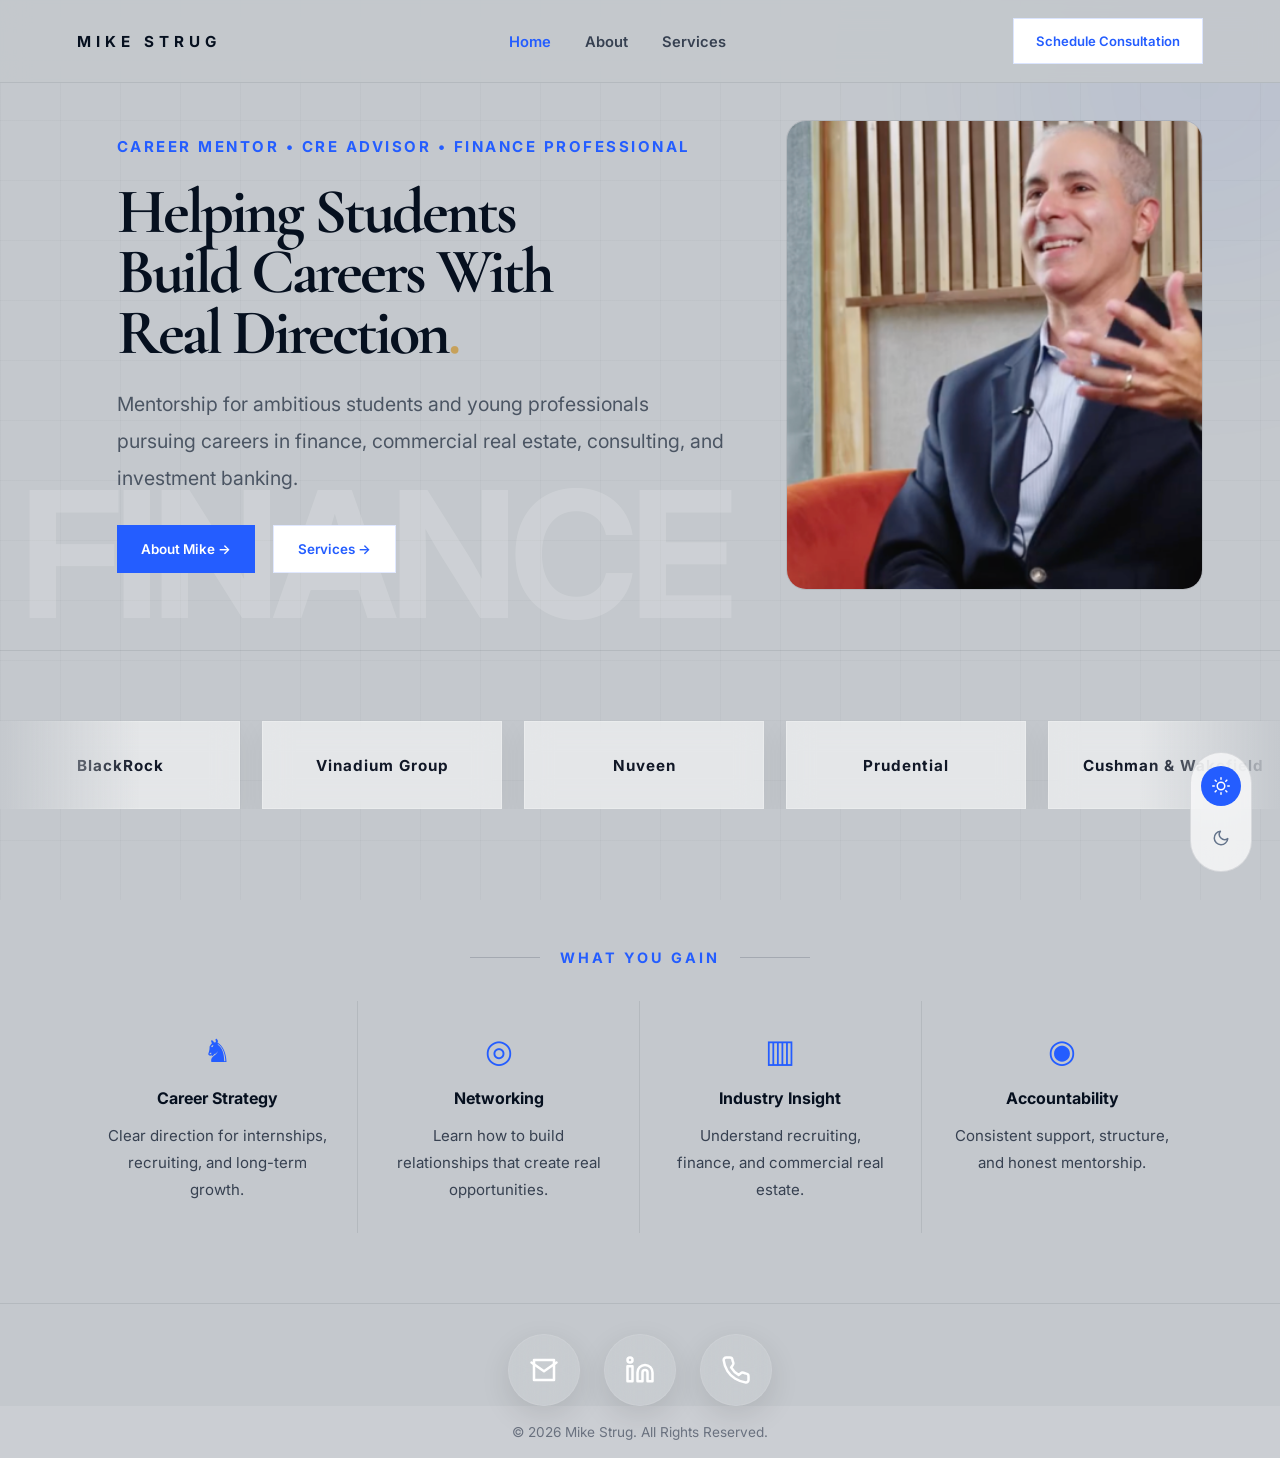
==== index.html @ 2cce627c "Initial site launch" ====
<!DOCTYPE html>
<html lang="en">

<head>

  <meta charset="UTF-8">

  <meta name="viewport" content="width=device-width, initial-scale=1.0">

  <title>Mike Strug | Career Mentor</title>

  <link rel="stylesheet" href="style.css">

  <link rel="preconnect" href="https://fonts.googleapis.com">

  <link rel="preconnect" href="https://fonts.gstatic.com" crossorigin>

  <link href="https://fonts.googleapis.com/css2?family=Inter:wght@300;400;500;600;700&family=Cormorant+Garamond:wght@500;600;700&display=swap" rel="stylesheet">

</head>

<body>


<!-- NAV -->

<nav>

  <div class="logo">
    MIKE STRUG
  </div>

  <ul>

    <li><a href="index.html" class="active-link">Home</a></li>

    <li><a href="about.html">About</a></li>

    <li><a href="services.html">Services</a></li>

  </ul>
<a href="services.html#contact" class="nav-btn">
  Schedule Consultation
</a>


</nav>



<!-- HERO -->

<section class="hero">

  <div class="hero-content">


    <p class="hero-label">
      CAREER MENTOR • CRE ADVISOR • FINANCE PROFESSIONAL
    </p>


    <h1>

      Helping Students <br>
      Build Careers With <br>
      Real Direction<span>.</span>

    </h1>


    <p class="hero-description">

      Mentorship for ambitious students and young professionals pursuing careers in finance, commercial real estate, consulting, and investment banking.

    </p>


    <div class="hero-buttons">

      <a href="about.html" class="primary-btn">
        About Mike →
      </a>

      <a href="services.html" class="secondary-btn">
        Services →
      </a>

    </div>

  </div>



  <!-- IMAGE -->

  <div class="hero-image">

    <img src="mike.png" alt="Mike Strug">

  </div>
  </section>
<!-- COMPANY CAROUSEL -->

<section class="company-carousel-section">

  <div class="company-carousel">

    <div class="company-slide-track">

      <div class="company-pill">BlackRock</div>
      <div class="company-pill">Vinadium Group</div>
      <div class="company-pill">Nuveen</div>
      <div class="company-pill">Prudential</div>
      <div class="company-pill">Cushman & Wakefield</div>
      <div class="company-pill">Capital Markets</div>
      <div class="company-pill">Commercial Real Estate</div>
      <div class="company-pill">Debt & Equity Strategy</div>

      <!-- DUPLICATE -->

      <div class="company-pill">BlackRock</div>
      <div class="company-pill">Vinadium Group</div>
      <div class="company-pill">Nuveen</div>
      <div class="company-pill">Prudential</div>
      <div class="company-pill">Cushman & Wakefield</div>
      <div class="company-pill">Capital Markets</div>
      <div class="company-pill">Commercial Real Estate</div>
      <div class="company-pill">Debt & Equity Strategy</div>

    </div>

  </div>

</section>


<!-- WHAT YOU GAIN -->

<section class="gain-section">

  <div class="gain-title">

    <div class="line"></div>

    <h2>
      WHAT YOU GAIN
    </h2>

    <div class="line"></div>

  </div>


  <div class="gain-grid">


    <div class="gain-card">

      <div class="gain-icon">
        ♞
      </div>

      <h3>
        Career Strategy
      </h3>

      <p>
        Clear direction for internships, recruiting, and long-term growth.
      </p>

    </div>



    <div class="gain-card">

      <div class="gain-icon">
        ◎
      </div>

      <h3>
        Networking
      </h3>

      <p>
        Learn how to build relationships that create real opportunities.
      </p>

    </div>



    <div class="gain-card">

      <div class="gain-icon">
        ▥
      </div>

      <h3>
        Industry Insight
      </h3>

      <p>
        Understand recruiting, finance, and commercial real estate.
      </p>

    </div>



    <div class="gain-card">

      <div class="gain-icon">
        ◉
      </div>

      <h3>
        Accountability
      </h3>

      <p>
        Consistent support, structure, and honest mentorship.
      </p>

    </div>

  </div>

</section>


<div class="contact-icons">

  <!-- EMAIL -->

  <a
  href="mailto:mikestrug@gmail.com"
  class="contact-icon"
  target="_blank">

    <svg xmlns="http://www.w3.org/2000/svg"
    width="20"
    height="20"
    viewBox="0 0 24 24"
    fill="none"
    stroke="currentColor"
    stroke-width="2"
    stroke-linecap="round"
    stroke-linejoin="round">

      <path d="M4 4h16v16H4z"></path>

      <path d="m22 6-10 7L2 6"></path>

    </svg>

  </a>



  <!-- LINKEDIN -->

  <a
  href="https://linkedin.com/in/mike-strug"
  class="contact-icon"
  target="_blank">

    <svg xmlns="http://www.w3.org/2000/svg"
    width="20"
    height="20"
    viewBox="0 0 24 24"
    fill="none"
    stroke="currentColor"
    stroke-width="2"
    stroke-linecap="round"
    stroke-linejoin="round">

      <path d="M16 8a6 6 0 0 1 6 6v7h-4v-7a2 2 0 0 0-2-2 2 2 0 0 0-2 2v7h-4v-7a6 6 0 0 1 6-6z"></path>

      <rect width="4" height="12" x="2" y="9"></rect>

      <circle cx="4" cy="4" r="2"></circle>

    </svg>

  </a>



  <!-- PHONE -->

  <a
  href="tel:+19178480604"
  class="contact-icon">

    <svg xmlns="http://www.w3.org/2000/svg"
    width="20"
    height="20"
    viewBox="0 0 24 24"
    fill="none"
    stroke="currentColor"
    stroke-width="2"
    stroke-linecap="round"
    stroke-linejoin="round">

      <path d="M22 16.92v3a2 2 0 0 1-2.18 2
      19.79 19.79 0 0 1-8.63-3.07
      19.5 19.5 0 0 1-6-6
      19.79 19.79 0 0 1-3.07-8.67
      A2 2 0 0 1 4.11 2h3
      a2 2 0 0 1 2 1.72
      c.12.81.37 1.6.72 2.34
      a2 2 0 0 1-.45 2.11L8.09 9.91
      a16 16 0 0 0 6 6l1.74-1.29
      a2 2 0 0 1 2.11-.45
      c.74.35 1.53.6 2.34.72
      A2 2 0 0 1 22 16.92z"></path>

    </svg>

  </a>

</div>



<!-- FOOTER -->

<footer>

  <p>
    © 2026 Mike Strug. All Rights Reserved.
  </p>

</footer>

<!-- THEME TOGGLE -->

<div class="theme-toggle" id="theme-toggle">

  <div class="theme-icon sun-icon">

    <svg xmlns="http://www.w3.org/2000/svg"
    width="18"
    height="18"
    viewBox="0 0 24 24"
    fill="none"
    stroke="currentColor"
    stroke-width="2"
    stroke-linecap="round"
    stroke-linejoin="round">

      <circle cx="12" cy="12" r="5"></circle>

      <line x1="12" y1="1" x2="12" y2="3"></line>

      <line x1="12" y1="21" x2="12" y2="23"></line>

      <line x1="4.22" y1="4.22" x2="5.64" y2="5.64"></line>

      <line x1="18.36" y1="18.36" x2="19.78" y2="19.78"></line>

      <line x1="1" y1="12" x2="3" y2="12"></line>

      <line x1="21" y1="12" x2="23" y2="12"></line>

      <line x1="4.22" y1="19.78" x2="5.64" y2="18.36"></line>

      <line x1="18.36" y1="5.64" x2="19.78" y2="4.22"></line>

    </svg>

  </div>



  <div class="theme-icon moon-icon">

    <svg xmlns="http://www.w3.org/2000/svg"
    width="18"
    height="18"
    viewBox="0 0 24 24"
    fill="none"
    stroke="currentColor"
    stroke-width="2"
    stroke-linecap="round"
    stroke-linejoin="round">

      <path d="M21 12.79A9 9 0 1 1 11.21 3
      7 7 0 0 0 21 12.79z"></path>

    </svg>

  </div>

</div>

<script src="script.js"></script>

</body>
</html>
---- style.css ----
/* =========================================
   GLOBAL
========================================= */

*{
  margin:0;
  padding:0;
  box-sizing:border-box;
}

html{
  scroll-behavior:smooth;
}

body{

  font-family:'Inter',sans-serif;

  background:#C4C8CD;

  color:#06101F;

  overflow-x:hidden;

  -webkit-font-smoothing:antialiased;

  position:relative;
}


/* GRID BACKGROUND */

body::before{

  content:"";

  position:fixed;

  inset:0;

  background-image:

  linear-gradient(
    rgba(6,16,31,0.025) 1px,
    transparent 1px
  ),

  linear-gradient(
    90deg,
    rgba(6,16,31,0.025) 1px,
    transparent 1px
  );

  background-size:60px 60px;

  pointer-events:none;

  z-index:-1;
}

a{
  text-decoration:none;
}

img{
  max-width:100%;
  display:block;
}



/* =========================================
   NAVBAR
========================================= */

nav{

  width:100%;

  padding:18px 6%;

  display:flex;

  justify-content:space-between;

  align-items:center;

  position:fixed;

  top:0;

  z-index:1000;

  background:rgba(196,200,205,0.92);

  backdrop-filter:blur(14px);

  border-bottom:
  1px solid rgba(6,16,31,0.08);
}

.logo{

  font-size:0.95rem;

  letter-spacing:5px;

  font-weight:700;

  color:#06101F;
}

nav ul{

  display:flex;

  gap:34px;

  list-style:none;
}

nav ul li a{

  color:#374151;

  font-size:0.92rem;

  font-weight:600;

  transition:0.3s ease;
}

nav ul li a:hover,
.active-link{

  color:#245DFF;
}

.nav-btn{

  border:
  1px solid rgba(36,93,255,0.16);

  color:#245DFF;

  padding:14px 22px;

  font-size:0.82rem;

  font-weight:600;

  background:white;

  transition:0.3s ease;
}

.nav-btn:hover{

  background:#245DFF;

  color:white;
}



/* =========================================
   BUTTONS
========================================= */

.hero-buttons{

  display:flex;

  gap:14px;

  flex-wrap:wrap;
}

.primary-btn,
.secondary-btn{

  padding:15px 24px;

  font-size:0.84rem;

  font-weight:600;

  display:inline-flex;

  align-items:center;

  justify-content:center;

  transition:0.3s ease;
}

.primary-btn{

  background:#245DFF;

  color:white;
}

.primary-btn:hover{

  transform:translateY(-2px);
}

.secondary-btn{

  background:white;

  color:#245DFF;

  border:
  1px solid rgba(36,93,255,0.14);
}

.secondary-btn:hover{

  background:
  rgba(36,93,255,0.05);
}



/* =========================================
   HOME HERO
========================================= */

.hero{

  min-height:72vh;

  display:grid;

  grid-template-columns:1fr 0.9fr;

  align-items:center;

  gap:45px;

  padding:120px 6% 70px;

  border-bottom:
  1px solid rgba(6,16,31,0.08);

  position:relative;
}

.hero::after{

  content:"FINANCE";

  position:absolute;

  bottom:-10px;

  left:20px;

  font-size:11rem;

  font-weight:700;

  letter-spacing:-8px;

  color:rgba(255,255,255,0.16);
}

.hero-content{

  max-width:620px;

  position:relative;

  z-index:2;
}

.hero-label{

  color:#245DFF;

  letter-spacing:3px;

  font-size:0.75rem;

  font-weight:700;

  margin-bottom:18px;
}

.hero h1{

  font-family:'Cormorant Garamond',serif;

  font-size:4.5rem;

  line-height:0.9;

  margin-bottom:22px;

  color:#06101F;
}

.hero h1 span{

  color:#C7A15A;
}

.hero-description{

  color:#374151;

  line-height:1.9;

  font-size:1rem;

  max-width:520px;

  margin-bottom:30px;
}

.hero-image{

  height:470px;

  max-width:420px;

  margin-left:auto;

  overflow:hidden;

  border-radius:20px;

  border:
  1px solid rgba(6,16,31,0.08);
}

.hero-image img{

  width:100%;

  height:100%;

  object-fit:cover;
}



/* =========================================
   GAIN SECTION
========================================= */

.gain-section{

  padding:85px 6%;

  border-bottom:
  1px solid rgba(6,16,31,0.08);
}

.gain-title{

  display:flex;

  align-items:center;

  justify-content:center;

  gap:20px;

  margin-bottom:55px;
}

.line{

  width:70px;

  height:1px;

  background:
  rgba(6,16,31,0.16);
}

.gain-title h2{

  color:#245DFF;

  letter-spacing:3px;

  font-size:0.9rem;

  font-weight:700;
}

.gain-grid{

  display:grid;

  grid-template-columns:repeat(4,1fr);
}

.gain-card{

  padding:30px;

  text-align:center;

  border-right:
  1px solid rgba(6,16,31,0.08);

  transition:0.3s ease;
}

.gain-card:last-child{

  border-right:none;
}

.gain-card:hover{

  transform:translateY(-4px);

  background:
  rgba(255,255,255,0.16);
}

.gain-icon{

  color:#245DFF;

  font-size:2rem;

  margin-bottom:18px;
}

.gain-card h3{

  margin-bottom:14px;

  font-size:1rem;

  color:#06101F;
}

.gain-card p{

  color:#374151;

  line-height:1.8;

  font-size:0.94rem;
}



/* =========================================
   ABOUT PAGE
========================================= */

.about-hero{

  padding:140px 6% 70px;

  border-bottom:
  1px solid rgba(6,16,31,0.08);

  position:relative;
}

.about-hero::before{

  content:"MENTORSHIP";

  position:absolute;

  top:30px;

  right:-20px;

  font-size:11rem;

  font-weight:700;

  letter-spacing:-8px;

  color:rgba(255,255,255,0.14);
}

.about-mini{

  color:#245DFF;

  letter-spacing:4px;

  font-size:0.75rem;

  font-weight:700;

  margin-bottom:22px;
}

.about-hero h1{

  font-family:'Cormorant Garamond',serif;

  font-size:6rem;

  line-height:0.88;

  margin-bottom:28px;

  color:#06101F;
}

.about-hero h1 span{

  color:#C7A15A;
}

.about-line{

  width:100%;

  height:1px;

  background:
  rgba(6,16,31,0.14);

  margin-bottom:28px;
}

.about-intro{

  max-width:980px;

  color:#374151;

  line-height:2;

  font-size:1rem;
}



/* =========================================
   SERVICES HERO
========================================= */

.services-hero{

  display:flex;

  justify-content:center;

  align-items:center;

  text-align:center;

  padding:115px 6% 40px;
}

.full-services-hero{

  max-width:920px;

  display:flex;

  flex-direction:column;

  align-items:center;
}

.services-mini{

  color:#245DFF;

  letter-spacing:3px;

  font-size:0.75rem;

  font-weight:700;

  margin-bottom:14px;
}

.services-left h1{

  font-family:'Cormorant Garamond',serif;

  font-size:5rem;

  line-height:0.92;

  margin-bottom:18px;

  color:#06101F;
}

.services-left h1 span{

  color:#C7A15A;
}

.services-divider{

  width:100%;

  height:1px;

  background:
  rgba(6,16,31,0.14);

  margin-bottom:20px;
}

.services-description{

  max-width:680px;

  line-height:1.8;

  margin-bottom:24px;

  color:#374151;
}



/* =========================================
   PROCESS SECTION
========================================= */

.process-section{

  padding:75px 6%;

  background:#071426;

  position:relative;

  overflow:hidden;
}

.process-section::before{

  content:"PROCESS";

  position:absolute;

  top:20px;

  right:20px;

  font-size:10rem;

  font-weight:700;

  letter-spacing:-6px;

  color:rgba(255,255,255,0.04);
}

.process-heading{

  margin-bottom:45px;

  max-width:700px;

  position:relative;

  z-index:2;
}

.process-heading p{

  color:#245DFF;

  letter-spacing:3px;

  font-size:0.78rem;

  font-weight:700;

  margin-bottom:16px;
}

.process-heading h2{

  font-family:'Cormorant Garamond',serif;

  font-size:4.2rem;

  line-height:0.95;

  color:white;
}

.process-grid{

  display:grid;

  grid-template-columns:repeat(4,1fr);

  gap:30px;
}

.process-card{

  border-top:
  1px solid rgba(255,255,255,0.10);

  padding-top:24px;
}

.process-card span{

  font-size:3rem;

  color:rgba(255,255,255,0.42);

  margin-bottom:16px;

  display:block;

  font-family:'Cormorant Garamond',serif;
}

.process-card h3{

  color:white;

  margin-bottom:12px;
}

.process-card p{

  color:#94A3B8;

  line-height:1.8;
}



/* =========================================
   CONTACT SECTION
========================================= */

.contact-section{

  padding:80px 6%;

  background:#081B31;

  position:relative;

  overflow:hidden;
}

.contact-section::before{

  content:"CONTACT";

  position:absolute;

  bottom:-20px;

  right:20px;

  font-size:11rem;

  font-weight:700;

  letter-spacing:-8px;

  color:rgba(255,255,255,0.04);
}

.contact-container{

  display:grid;

  grid-template-columns:
  0.9fr
  1fr
  0.75fr;

  gap:34px;

  align-items:center;

  max-width:1500px;

  margin:auto;

  position:relative;

  z-index:2;
}


/* LEFT */

.contact-left-panel{

  max-width:420px;
}

.contact-mini{

  color:#245DFF;

  letter-spacing:3px;

  font-size:0.75rem;

  font-weight:700;

  margin-bottom:18px;
}

.contact-left-panel h2{

  font-family:'Cormorant Garamond',serif;

  font-size:4.3rem;

  line-height:0.92;

  color:white;

  margin-bottom:22px;
}

.contact-left-panel h2 span{

  color:#C7A15A;
}

.contact-line{

  width:100%;

  height:1px;

  background:
  rgba(255,255,255,0.10);

  margin-bottom:22px;
}

.contact-description{

  color:#94A3B8;

  line-height:1.9;

  font-size:0.98rem;
}



/* =========================================
   FORM
========================================= */

.contact-form-panel{

  background:
  rgba(255,255,255,0.04);

  border:
  1px solid rgba(255,255,255,0.08);

  padding:34px;

  backdrop-filter:blur(18px);
}

.form-row{

  display:grid;

  grid-template-columns:1fr 1fr;

  gap:16px;
}

.form-group{

  display:flex;

  flex-direction:column;

  margin-bottom:20px;
}

.form-group label{

  color:white;

  font-size:0.82rem;

  margin-bottom:10px;

  font-weight:600;
}

.form-group input,
.form-group textarea{

  background:
  rgba(255,255,255,0.06);

  border:
  1px solid rgba(255,255,255,0.06);

  padding:15px;

  color:white;

  outline:none;

  transition:0.3s ease;
}

.form-group textarea{

  min-height:150px;

  resize:none;
}

.form-group input:focus,
.form-group textarea:focus{

  border:
  1px solid rgba(36,93,255,0.4);
}

.contact-submit{

  width:100%;

  padding:17px;

  border:none;

  background:#245DFF;

  color:white;

  font-weight:700;

  cursor:pointer;

  transition:0.3s ease;
}

.contact-submit:hover{

  background:#1E4ED8;
}



/* =========================================
   PHONE
========================================= */

.contact-phone{

  display:flex;

  justify-content:flex-end;

  align-items:center;
}

.phone-wrapper{

  position:relative;

  display:flex;

  justify-content:center;

  align-items:center;
}

.phone-wrapper::before{

  content:"";

  position:absolute;

  width:320px;

  height:320px;

  background:
  radial-gradient(
    circle,
    rgba(36,93,255,0.22) 0%,
    rgba(199,161,90,0.08) 40%,
    transparent 72%
  );

  bottom:-110px;

  filter:blur(80px);
}

.phone-frame{

  width:330px;

  height:670px;

  background:#EEF1F4;

  border-radius:42px;

  padding:14px;

  overflow:hidden;

  position:relative;

  border:
  1px solid rgba(6,16,31,0.08);

  box-shadow:
  0 30px 60px rgba(0,0,0,0.12);

  animation:
  floatPhone 6s ease-in-out infinite;
}

@keyframes floatPhone{

  0%{
    transform:
    translateY(0px)
    rotate(4deg);
  }

  50%{
    transform:
    translateY(-10px)
    rotate(4deg);
  }

  100%{
    transform:
    translateY(0px)
    rotate(4deg);
  }

}

.dynamic-island{

  position:absolute;

  top:10px;

  left:50%;

  transform:translateX(-50%);

  width:120px;

  height:28px;

  background:#111827;

  border-radius:16px;
}

.phone-screen{

  width:100%;

  height:100%;

  background:#F8FAFC;

  border-radius:30px;

  padding:26px 22px;
}


/* PRICING */

.pricing-header{

  margin-bottom:22px;
}

.pricing-header p{

  color:#245DFF;

  font-size:0.72rem;

  letter-spacing:2px;

  font-weight:700;

  margin-bottom:8px;
}

.pricing-header h3{

  font-size:1.5rem;

  color:#06101F;
}

.pricing-card{

  background:white;

  border-radius:24px;

  padding:22px;

  margin-bottom:16px;

  box-shadow:
  0 10px 30px rgba(0,0,0,0.05);
}

.plan-tag{

  color:#245DFF;

  font-size:0.7rem;

  letter-spacing:2px;

  font-weight:700;

  display:block;

  margin-bottom:10px;
}

.pricing-card h4{

  margin-bottom:12px;

  color:#06101F;
}

.pricing-card h2{

  font-size:2.2rem;

  margin-bottom:16px;

  color:#06101F;
}

.pricing-card h2 span{

  font-size:0.9rem;

  color:#64748B;
}

.pricing-card ul{

  list-style:none;
}

.pricing-card ul li{

  margin-bottom:10px;

  color:#374151;

  font-size:0.92rem;
}



/* =========================================
   FOOTER
========================================= */

footer{

  padding:28px;

  text-align:center;

  background:
  rgba(255,255,255,0.12);
}

footer p{

  color:#6B7280;

  font-size:0.85rem;
}



/* =========================================
   THEME TOGGLE
========================================= */

.theme-toggle{

  position:fixed;

  right:28px;

  bottom:28px;

  width:62px;

  height:120px;

  background:
  rgba(255,255,255,0.72);

  backdrop-filter:blur(18px);

  border:
  1px solid rgba(6,16,31,0.10);

  border-radius:999px;

  display:flex;

  flex-direction:column;

  align-items:center;

  justify-content:space-evenly;

  z-index:9999;

  cursor:pointer;

  transition:0.3s ease;
}

.theme-icon{

  width:40px;

  height:40px;

  border-radius:50%;

  display:flex;

  align-items:center;

  justify-content:center;

  color:#64748B;
}

.sun-icon{

  background:#245DFF;

  color:white;
}

.dark-mode .theme-toggle{

  background:
  rgba(7,20,38,0.84);
}

.dark-mode .moon-icon{

  background:#245DFF;

  color:white;
}

.dark-mode .sun-icon{

  background:transparent;

  color:#94A3B8;
}



/* =========================================
   MOBILE
========================================= */

@media(max-width:1100px){

  .hero{

    grid-template-columns:1fr;
  }

  .gain-grid{

    grid-template-columns:1fr 1fr;
  }

  .process-grid{

    grid-template-columns:1fr 1fr;
  }

  .contact-container{

    grid-template-columns:1fr;
  }

  .contact-phone{

    justify-content:center;

    margin-top:40px;
  }

}

@media(max-width:760px){

  nav ul,
  .nav-btn{

    display:none;
  }

  .hero{

    grid-template-columns:1fr;

    padding:110px 6% 50px;
  }

  .hero h1,
  .about-hero h1,
  .services-left h1{

    font-size:3.5rem;
  }

  .gain-grid,
  .process-grid{

    grid-template-columns:1fr;
  }

  .hero-image{

    height:360px;

    max-width:100%;
  }

  .form-row{

    grid-template-columns:1fr;
  }

  .contact-left-panel h2,
  .process-heading h2{

    font-size:3rem;
  }

  .phone-frame{

    width:290px;

    height:590px;
  }

}



/* =========================================
   DARK MODE
========================================= */

.dark-mode{

  background:#071426;

  color:white;
}
/* =========================================
   ABOUT PAGE FIX
========================================= */

.about-row{

  display:grid;

  grid-template-columns:0.7fr 1.3fr;

  gap:70px;

  padding:100px 6%;

  border-bottom:
  1px solid rgba(6,16,31,0.10);

  position:relative;
}


/* VERTICAL LINE */

.about-row::before{

  content:"";

  position:absolute;

  left:60px;

  top:0;

  width:1px;

  height:100%;

  background:
  rgba(6,16,31,0.06);
}


/* LEFT */

.about-left{

  position:sticky;

  top:120px;

  height:fit-content;
}

.section-number{

  color:#245DFF;

  font-size:0.8rem;

  margin-bottom:18px;

  letter-spacing:2px;

  font-weight:700;
}

.about-left h2{

  font-family:
  'Cormorant Garamond',serif;

  font-size:3rem;

  line-height:0.95;

  margin-bottom:18px;

  font-weight:700;

  color:#06101F;
}

.about-left span{

  color:#6B7280;

  letter-spacing:3px;

  font-size:0.74rem;
}


/* RIGHT */

.about-right{

  display:flex;

  flex-direction:column;

  gap:26px;
}

.about-right p{

  color:#374151;

  line-height:2;

  font-size:1rem;

  font-weight:600;
}



/* =========================================
   METRICS
========================================= */

.metrics-section{

  padding:100px 6%;

  border-bottom:
  1px solid rgba(6,16,31,0.10);

  position:relative;
}

.metrics-section::before{

  content:"";

  position:absolute;

  left:60px;

  top:0;

  width:1px;

  height:100%;

  background:
  rgba(6,16,31,0.06);
}

.metrics-header{

  display:flex;

  align-items:center;

  gap:18px;

  margin-bottom:50px;
}

.metrics-header h2{

  color:#245DFF;

  letter-spacing:3px;

  font-size:0.9rem;

  font-weight:700;
}


/* GRID */

.metrics-grid{

  display:grid;

  grid-template-columns:repeat(2,1fr);

  gap:22px;
}


/* CARD */

.metric-card{

  background:
  rgba(255,255,255,0.22);

  border:
  1px solid rgba(6,16,31,0.08);

  padding:38px;

  backdrop-filter:blur(14px);

  box-shadow:
  0 10px 30px rgba(0,0,0,0.04);

  transition:0.35s ease;

  position:relative;
}

.metric-card:hover{

  transform:
  translateY(-6px);

  border:
  1px solid rgba(36,93,255,0.24);

  box-shadow:
  0 22px 50px rgba(0,0,0,0.08);
}

.metric-top{

  display:flex;

  align-items:center;

  gap:12px;

  margin-bottom:28px;
}

.metric-icon{

  width:42px;

  height:42px;

  border-radius:12px;

  background:
  rgba(36,93,255,0.08);

  display:flex;

  align-items:center;

  justify-content:center;

  color:#245DFF;

  font-size:1rem;
}

.metric-card h3{

  font-family:
  'Cormorant Garamond',serif;

  font-size:5rem;

  line-height:0.85;

  letter-spacing:-3px;

  color:#06101F;

  margin-bottom:14px;
}

.metric-card h4{

  font-size:1.1rem;

  margin-bottom:14px;

  color:#06101F;

  font-weight:700;
}

.metric-card p{

  color:#374151;

  line-height:1.9;

  font-size:0.95rem;
}



/* MOBILE */

@media(max-width:1100px){

  .about-row{

    grid-template-columns:1fr;
  }

  .metrics-grid{

    grid-template-columns:1fr;
  }

}

@media(max-width:760px){

  .about-hero h1{

    font-size:4rem;
  }

  .about-row::before,
  .metrics-section::before{

    display:none;
  }

}
/* =========================================
   DARK MODE TEXT FIXES
========================================= */

.dark-mode body{

  background:#071426;

  color:white;
}


/* MAIN HEADINGS */

.dark-mode h1,
.dark-mode h2,
.dark-mode h3,
.dark-mode h4,
.dark-mode .logo{

  color:white;
}


/* PARAGRAPHS */

.dark-mode p,
.dark-mode li,
.dark-mode span,
.dark-mode .hero-description,
.dark-mode .services-description,
.dark-mode .about-intro,
.dark-mode .about-right p,
.dark-mode .contact-description{

  color:#D6DCE5;
}


/* NAV */

.dark-mode nav{

  background:
  rgba(7,20,38,0.92);

  border-bottom:
  1px solid rgba(255,255,255,0.08);
}

.dark-mode nav ul li a{

  color:#D6DCE5;
}

.dark-mode nav ul li a:hover,
.dark-mode .active-link{

  color:white;
}


/* CARDS */

.dark-mode .gain-card,
.dark-mode .metric-card,
.dark-mode .service-card{

  background:
  rgba(255,255,255,0.03);

  border:
  1px solid rgba(255,255,255,0.06);
}


/* CARD TEXT */

.dark-mode .gain-card p,
.dark-mode .metric-card p,
.dark-mode .service-card p{

  color:#C7D0DA;
}


/* FORM */

.dark-mode .contact-form-panel{

  background:
  rgba(255,255,255,0.03);

  border:
  1px solid rgba(255,255,255,0.06);
}


/* INPUTS */

.dark-mode .form-group input,
.dark-mode .form-group textarea{

  background:
  rgba(255,255,255,0.05);

  color:white;
}


/* PHONE */

.dark-mode .phone-frame{

  background:#0F172A;
}

.dark-mode .phone-screen{

  background:#111827;
}

.dark-mode .pricing-header h3,
.dark-mode .pricing-card h4,
.dark-mode .pricing-card h2{

  color:white;
}

.dark-mode .pricing-card{

  background:#1E293B;
}

.dark-mode .pricing-card ul li{

  color:#CBD5E1;
}


/* FOOTER */

.dark-mode footer{

  background:
  rgba(255,255,255,0.03);
}

.dark-mode footer p{

  color:#CBD5E1;
}
/* =========================================
   ADVANCED INTERACTIONS
========================================= */


/* NAVBAR MORPH */

.nav-scrolled{

  padding:14px 6%;

  background:
  rgba(196,200,205,0.72);

  backdrop-filter:blur(22px);

  box-shadow:
  0 10px 30px rgba(0,0,0,0.06);
}

.dark-mode .nav-scrolled{

  background:
  rgba(7,20,38,0.72);
}



/* SCROLL REVEALS */

.hero,
.gain-card,
.process-card,
.metric-card,
.about-row,
.contact-container,
.pricing-card,
.services-hero{

  opacity:0;

  transform:
  translateY(60px);

  transition:
  opacity 1s ease,
  transform 1s ease;
}

.show-reveal{

  opacity:1 !important;

  transform:
  translateY(0px) !important;
}



/* PREMIUM BUTTONS */

.primary-btn,
.secondary-btn,
.nav-btn,
.contact-submit{

  position:relative;

  overflow:hidden;

  transition:
  all 0.35s ease;

  will-change:transform;
}

.primary-btn::before,
.secondary-btn::before,
.nav-btn::before,
.contact-submit::before{

  content:"";

  position:absolute;

  inset:0;

  background:
  linear-gradient(
    120deg,
    transparent,
    rgba(255,255,255,0.28),
    transparent
  );

  transform:
  translateX(-120%);

  transition:0.7s ease;
}

.primary-btn:hover::before,
.secondary-btn:hover::before,
.nav-btn:hover::before,
.contact-submit:hover::before{

  transform:
  translateX(120%);
}

.primary-btn:hover,
.secondary-btn:hover,
.nav-btn:hover,
.contact-submit:hover{

  box-shadow:
  0 14px 40px rgba(36,93,255,0.22);

  transform:
  translateY(-3px);
}



/* ADVANCED CARD DEPTH */

.gain-card,
.process-card,
.metric-card,
.pricing-card{

  transition:
  transform 0.45s ease,
  box-shadow 0.45s ease,
  border 0.45s ease;
}

.gain-card:hover,
.process-card:hover,
.metric-card:hover,
.pricing-card:hover{

  transform:
  translateY(-10px);

  box-shadow:
  0 20px 60px rgba(0,0,0,0.10);

  border:
  1px solid rgba(36,93,255,0.18);
}



/* AMBIENT GLOW ORBS */

body::after{

  content:"";

  position:fixed;

  width:600px;

  height:600px;

  background:
  radial-gradient(
    circle,
    rgba(36,93,255,0.08),
    transparent 70%
  );

  top:-220px;

  right:-220px;

  filter:blur(80px);

  z-index:-2;

  animation:
  ambientMove 14s ease-in-out infinite;
}

@keyframes ambientMove{

  0%{

    transform:
    translate(0px,0px);
  }

  50%{

    transform:
    translate(-40px,30px);
  }

  100%{

    transform:
    translate(0px,0px);
  }

}



/* HERO IMAGE CINEMATIC */

.hero-image{

  transition:
  transform 0.25s ease-out,
  box-shadow 0.4s ease;
}

.hero-image:hover{

  box-shadow:
  0 30px 80px rgba(0,0,0,0.16);
}



/* PROCESS CARDS */

.process-card{

  position:relative;
}

.process-card::after{

  content:"";

  position:absolute;

  left:0;

  bottom:-8px;

  width:0%;

  height:2px;

  background:#245DFF;

  transition:0.45s ease;
}

.process-card:hover::after{

  width:100%;
}



/* PHONE GLOW */

.phone-wrapper::before{

  animation:
  pulseGlow 7s ease-in-out infinite;
}

@keyframes pulseGlow{

  0%{

    opacity:0.5;

    transform:scale(1);
  }

  50%{

    opacity:0.85;

    transform:scale(1.08);
  }

  100%{

    opacity:0.5;

    transform:scale(1);
  }

}



/* DARK MODE DEPTH */

.dark-mode .gain-card,
.dark-mode .metric-card,
.dark-mode .pricing-card,
.dark-mode .contact-form-panel{

  background:
  rgba(255,255,255,0.04);

  backdrop-filter:blur(18px);

  border:
  1px solid rgba(255,255,255,0.06);
}



/* SMOOTH TRANSITIONS */

*{

  transition:
  background-color 0.35s ease,
  color 0.35s ease,
  border-color 0.35s ease;
}/* =========================================
   GLOBAL CONTACT ICON FIX
========================================= */


/* ICON CONTAINER */

.contact-icons{

  width:100%;

  display:flex !important;

  flex-direction:row !important;

  justify-content:center !important;

  align-items:center !important;

  gap:24px;

  margin-top:30px;
}


/* ICONS */

.contact-icon{

  width:72px !important;

  height:72px !important;

  min-width:72px;

  border-radius:50%;

  display:flex;

  align-items:center;

  justify-content:center;

  background:
  rgba(255,255,255,0.08);

  border:
  1px solid rgba(255,255,255,0.08);

  color:white;

  transition:0.4s ease;

  backdrop-filter:blur(18px);

  box-shadow:
  0 10px 30px rgba(0,0,0,0.10);
}


/* BIGGER SVG */

.contact-icon svg{

  width:30px !important;

  height:30px !important;
}


/* HOVER */

.contact-icon:hover{

  transform:
  translateY(-6px)
  scale(1.06);

  background:#245DFF;

  border:
  1px solid rgba(36,93,255,0.35);

  box-shadow:
  0 18px 40px rgba(36,93,255,0.32);
}
/* =========================================
   HERO LAYOUT UPGRADE
========================================= */

.hero{

  align-items:center;

  justify-content:space-between;

  gap:80px;

  padding-top:140px;

  padding-bottom:120px;
}



/* HERO CONTENT */

.hero-content{

  max-width:760px !important;

  width:100%;

  margin-left:40px;
}



/* SMALL LABEL */

.hero-label{

  font-size:15px;

  letter-spacing:2.5px;

  margin-bottom:26px;

  white-space:nowrap;
}



/* MAIN HERO TITLE */

.hero h1{

  font-size:clamp(3.2rem, 5vw, 7.2rem);

  line-height:0.95;

  letter-spacing:-3px;

  max-width:900px;

  margin-bottom:30px;
}



/* DESCRIPTION */

.hero-description{

  font-size:1.22rem;

  line-height:1.9;

  max-width:680px;

  color:#4B5563;

  margin-bottom:42px;
}



/* BUTTON SPACING */

.hero-buttons{

  margin-top:16px;

  display:flex;

  gap:18px;

  flex-wrap:wrap;
}



/* DARK MODE */

.dark-mode .hero-description{

  color:#CBD5E1;
}
/* =========================================
   COMPANY CAROUSEL
========================================= */

.company-carousel-section{

  width:100%;

  overflow:hidden;

  padding:20px 0 50px;

  position:relative;
}


.company-carousel{

  width:100%;

  overflow:hidden;

  position:relative;
}


.company-slide-track{

  display:flex;

  align-items:center;

  gap:22px;

  width:max-content;

  animation:
  scrollCompanies 32s linear infinite;
}



/* PILLS */
.company-pill{

  min-width:240px;

  height:88px;

  padding:0 34px;

  display:flex;

  align-items:center;

  justify-content:center;

  background:
  rgba(255,255,255,0.55);

  border:
  1px solid rgba(255,255,255,0.22);

  backdrop-filter:blur(14px);

  font-size:0.95rem;

  font-weight:700;

  letter-spacing:1px;

  white-space:nowrap;

  color:#111827;

  box-shadow:
  0 10px 30px rgba(0,0,0,0.06);

  transition:0.35s ease;
}

/* HOVER */

.company-pill:hover{

  transform:
  translateY(-4px);

  background:#245DFF;

  color:white;

  box-shadow:
  0 16px 35px rgba(36,93,255,0.28);
}



/* ANIMATION */

@keyframes scrollCompanies{

  0%{

    transform:
    translateX(0);
  }

  100%{

    transform:
    translateX(-50%);
  }

}



/* EDGE FADE */

.company-carousel::before,
.company-carousel::after{

  content:"";

  position:absolute;

  top:0;

  width:140px;

  height:100%;

  z-index:5;

  pointer-events:none;
}


.company-carousel::before{

  left:0;

  background:
  linear-gradient(
    to right,
    #C4C8CD,
    transparent
  );
}


.company-carousel::after{

  right:0;

  background:
  linear-gradient(
    to left,
    #C4C8CD,
    transparent
  );
}



/* DARK MODE */

.dark-mode .company-pill{

  background:
  rgba(255,255,255,0.05);

  border:
  1px solid rgba(255,255,255,0.08);

  color:#E5E7EB;
}


.dark-mode .company-carousel::before{

  background:
  linear-gradient(
    to right,
    #071426,
    transparent
  );
}


.dark-mode .company-carousel::after{

  background:
  linear-gradient(
    to left,
    #071426,
    transparent
  );
}
/* =========================================
   SWITCH CONTACT LAYOUT
========================================= */

.contact-container{

  grid-template-columns:
  0.75fr
  1fr
  0.9fr !important;
}


/* MOVE PHONE LEFT */

.contact-phone{

  order:1;
}


/* KEEP FORM CENTER */

.contact-form-panel{

  order:2;
}


/* MOVE TEXT RIGHT */

.contact-left-panel{

  order:3;

  margin-left:auto;

  text-align:left;
}

/* =========================================
   GLOBAL SPACING OPTIMIZATION
========================================= */


/* SECTIONS */

section{

  padding-top:70px !important;

  padding-bottom:70px !important;
}


/* HERO */

.hero{

  min-height:62vh !important;

  padding-top:120px !important;

  padding-bottom:60px !important;

  gap:50px !important;
}


/* ABOUT HERO */

.about-hero{

  padding-top:120px !important;

  padding-bottom:55px !important;
}


/* SERVICES HERO */

.services-hero{

  padding-top:115px !important;

  padding-bottom:30px !important;
}


/* CONTACT */

.contact-section{

  padding-top:60px !important;

  padding-bottom:50px !important;
}


/* PROCESS */

.process-section{

  padding-top:60px !important;

  padding-bottom:60px !important;
}


/* METRICS */

.metrics-section{

  padding-top:70px !important;

  padding-bottom:70px !important;
}


/* ABOUT ROW */

.about-row{

  padding-top:70px !important;

  padding-bottom:70px !important;
}


/* REMOVE EXTRA GAP */

.gain-title,
.metrics-header,
.process-heading{

  margin-bottom:35px !important;
}


/* HERO TEXT */

.hero h1{

  margin-bottom:22px !important;
}


.hero-description{

  margin-bottom:28px !important;
}


/* FOOTER */

footer{

  padding:18px !important;
}

/* =========================================
   PHONE CARD ANIMATION FIX
========================================= */

.phone-screen .pricing-card{

  opacity:1 !important;

  transform:none !important;

  transition:0.3s ease !important;

  animation:none !important;
}
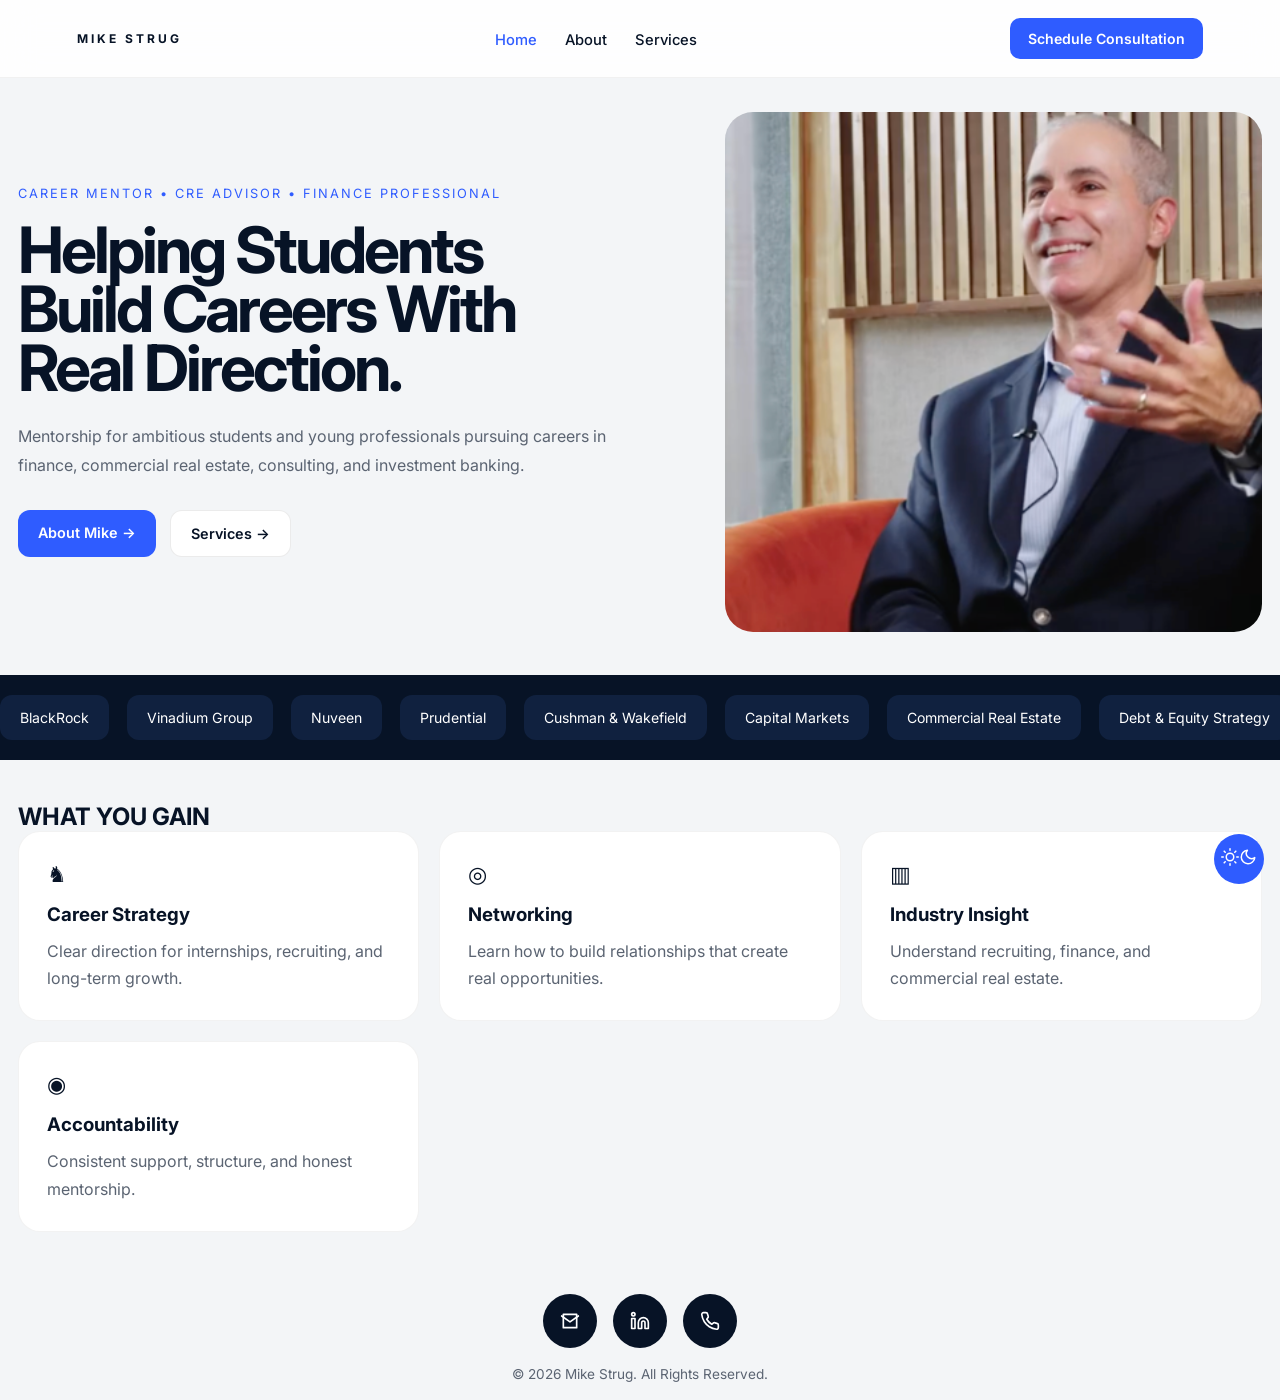
==== commit 9089dac7: "Final mobile compression updates" ====
--- a/index.html
+++ b/index.html
@@ -27,8 +27,8 @@
 <nav>
 
   <div class="logo">
-    MIKE STRUG
-  </div>
+  MIKE STRUG
+</div>
 
   <ul>
 
--- a/style.css
+++ b/style.css
@@ -1,65 +1,23 @@
-/* =========================================
-   GLOBAL
-========================================= */
 
 *{
   margin:0;
   padding:0;
   box-sizing:border-box;
-}
-
-html{
+  min-width:0;
+}
+
+html,
+body{
+  width:100%;
+  max-width:100%;
+  overflow-x:hidden;
   scroll-behavior:smooth;
 }
 
 body{
-
-  font-family:'Inter',sans-serif;
-
-  background:#C4C8CD;
-
-  color:#06101F;
-
-  overflow-x:hidden;
-
-  -webkit-font-smoothing:antialiased;
-
-  position:relative;
-}
-
-
-/* GRID BACKGROUND */
-
-body::before{
-
-  content:"";
-
-  position:fixed;
-
-  inset:0;
-
-  background-image:
-
-  linear-gradient(
-    rgba(6,16,31,0.025) 1px,
-    transparent 1px
-  ),
-
-  linear-gradient(
-    90deg,
-    rgba(6,16,31,0.025) 1px,
-    transparent 1px
-  );
-
-  background-size:60px 60px;
-
-  pointer-events:none;
-
-  z-index:-1;
-}
-
-a{
-  text-decoration:none;
+  font-family:Inter,sans-serif;
+  background:#f3f5f7;
+  color:#071326;
 }
 
 img{
@@ -67,6 +25,13 @@
   display:block;
 }
 
+section{
+  padding:42px 18px;
+}
+
+p{
+  color:#5b6472;
+}
 
 
 /* =========================================
@@ -74,1117 +39,448 @@
 ========================================= */
 
 nav{
-
-  width:100%;
-
+  position:fixed;
+  top:0;
+  left:0;
+  width:100%;
   padding:18px 6%;
-
-  display:flex;
-
+  display:flex;
   justify-content:space-between;
-
   align-items:center;
-
-  position:fixed;
-
-  top:0;
-
   z-index:1000;
-
-  background:rgba(196,200,205,0.92);
-
-  backdrop-filter:blur(14px);
-
-  border-bottom:
-  1px solid rgba(6,16,31,0.08);
+  background:rgba(255,255,255,0.88);
+  backdrop-filter:blur(18px);
+  border-bottom:1px solid rgba(0,0,0,0.05);
 }
 
 .logo{
-
-  font-size:0.95rem;
-
-  letter-spacing:5px;
-
+  font-size:0.75rem;
+  letter-spacing:3px;
   font-weight:700;
-
-  color:#06101F;
 }
 
 nav ul{
-
-  display:flex;
-
-  gap:34px;
-
+  display:flex;
+  gap:28px;
   list-style:none;
 }
 
 nav ul li a{
-
-  color:#374151;
-
+  text-decoration:none;
+  color:#071326;
   font-size:0.92rem;
-
+  font-weight:500;
+}
+
+.active-link{
+  color:#2f5cff;
+}
+
+.nav-btn{
+  padding:12px 18px;
+  border-radius:10px;
+  background:#2f5cff;
+  color:white;
+  text-decoration:none;
+  font-size:0.88rem;
   font-weight:600;
-
-  transition:0.3s ease;
-}
-
-nav ul li a:hover,
-.active-link{
-
-  color:#245DFF;
-}
-
-.nav-btn{
-
-  border:
-  1px solid rgba(36,93,255,0.16);
-
-  color:#245DFF;
-
-  padding:14px 22px;
-
-  font-size:0.82rem;
-
-  font-weight:600;
-
-  background:white;
-
-  transition:0.3s ease;
-}
-
-.nav-btn:hover{
-
-  background:#245DFF;
-
-  color:white;
-}
-
-
-
-/* =========================================
-   BUTTONS
-========================================= */
+}
+
+
+/* =========================================
+   HERO
+========================================= */
+
+.hero,
+.about-hero,
+.services-hero{
+  min-height:75vh;
+  display:grid;
+  align-items:center;
+  padding-top:110px;
+  position:relative;
+}
+
+.hero{
+  grid-template-columns:1.1fr 0.9fr;
+  gap:50px;
+}
+
+.hero-content{
+  max-width:650px;
+}
+
+.hero-label,
+.hero-tag{
+  font-size:0.8rem;
+  letter-spacing:2px;
+  text-transform:uppercase;
+  color:#2f5cff;
+  margin-bottom:20px;
+}
+
+.hero h1,
+.about-hero h1,
+.services-left h1{
+  font-size:clamp(3.8rem,5vw,5.8rem);
+  line-height:0.92;
+  letter-spacing:-3px;
+  margin-bottom:24px;
+}
+
+.hero-description,
+.about-intro,
+.services-description{
+  font-size:1rem;
+  line-height:1.8;
+  max-width:620px;
+}
 
 .hero-buttons{
-
-  display:flex;
-
+  display:flex;
   gap:14px;
-
+  margin-top:30px;
   flex-wrap:wrap;
 }
 
 .primary-btn,
 .secondary-btn{
-
-  padding:15px 24px;
-
-  font-size:0.84rem;
-
+  padding:14px 20px;
+  border-radius:12px;
+  text-decoration:none;
   font-weight:600;
-
-  display:inline-flex;
-
+  font-size:0.9rem;
+}
+
+.primary-btn{
+  background:#2f5cff;
+  color:white;
+}
+
+.secondary-btn{
+  background:white;
+  border:1px solid rgba(0,0,0,0.08);
+  color:#071326;
+}
+
+.hero-image{
+  width:100%;
+  height:520px;
+  border-radius:28px;
+  overflow:hidden;
+}
+
+.hero-image img{
+  width:100%;
+  height:100%;
+  object-fit:cover;
+}
+
+
+/* =========================================
+   COMPANY CAROUSEL
+========================================= */
+
+.company-carousel-section{
+  overflow:hidden;
+  padding:20px 0;
+  background:#071326;
+}
+
+.company-carousel{
+  width:100%;
+  overflow:hidden;
+}
+
+.company-slide-track{
+  display:flex;
+  gap:18px;
+  width:max-content;
+  animation:scrollCompanies 28s linear infinite;
+}
+
+.company-pill{
+  background:#10213f;
+  color:white;
+  padding:14px 20px;
+  border-radius:12px;
+  white-space:nowrap;
+  font-size:0.88rem;
+}
+
+@keyframes scrollCompanies{
+
+  from{
+    transform:translateX(0);
+  }
+
+  to{
+    transform:translateX(-50%);
+  }
+
+}
+
+
+/* =========================================
+   ABOUT
+========================================= */
+
+.about-row{
+  display:grid;
+  grid-template-columns:0.8fr 1.2fr;
+  gap:60px;
+  align-items:start;
+}
+
+.about-left{
+  position:sticky;
+  top:120px;
+}
+
+.about-right p{
+  font-size:1rem;
+  line-height:1.9;
+  margin-bottom:24px;
+}
+
+
+/* =========================================
+   GAIN / METRICS / PROCESS
+========================================= */
+
+.gain-grid,
+.metrics-grid,
+.process-grid{
+  display:grid;
+  grid-template-columns:repeat(3,1fr);
+  gap:20px;
+}
+
+.gain-card,
+.metric-card,
+.process-card{
+  background:white;
+  padding:28px;
+  border-radius:22px;
+  border:1px solid rgba(0,0,0,0.05);
+}
+
+.gain-icon{
+  font-size:1.4rem;
+  margin-bottom:16px;
+}
+
+.gain-card h3,
+.process-card h3{
+  margin-bottom:12px;
+}
+
+.metric-card h3{
+  font-size:3.6rem;
+  margin-bottom:10px;
+}
+
+.metric-card p,
+.gain-card p,
+.process-card p{
+  line-height:1.7;
+}
+
+
+/* =========================================
+   PROCESS
+========================================= */
+
+.process-section{
+  background:#04142d;
+  color:white;
+}
+
+.process-card{
+  background:#071d40;
+}
+
+.process-card p{
+  color:#c7d0de;
+}
+
+
+/* =========================================
+   CONTACT
+========================================= */
+
+.contact-section{
+  overflow:hidden;
+}
+
+.contact-container{
+  display:grid;
+  grid-template-columns:1fr 1fr 0.8fr;
+  gap:26px;
   align-items:center;
-
-  justify-content:center;
-
-  transition:0.3s ease;
-}
-
-.primary-btn{
-
-  background:#245DFF;
-
-  color:white;
-}
-
-.primary-btn:hover{
-
-  transform:translateY(-2px);
-}
-
-.secondary-btn{
-
-  background:white;
-
-  color:#245DFF;
-
-  border:
-  1px solid rgba(36,93,255,0.14);
-}
-
-.secondary-btn:hover{
-
-  background:
-  rgba(36,93,255,0.05);
-}
-
-
-
-/* =========================================
-   HOME HERO
-========================================= */
-
-.hero{
-
-  min-height:72vh;
-
+}
+
+.contact-left-panel h2{
+  font-size:3.5rem;
+  line-height:0.95;
+  margin-bottom:22px;
+}
+
+.contact-description{
+  line-height:1.8;
+}
+
+.contact-form-panel{
+  background:#071326;
+  padding:24px;
+  border-radius:22px;
+}
+
+.form-row{
   display:grid;
-
-  grid-template-columns:1fr 0.9fr;
-
-  align-items:center;
-
-  gap:45px;
-
-  padding:120px 6% 70px;
-
-  border-bottom:
-  1px solid rgba(6,16,31,0.08);
-
-  position:relative;
-}
-
-.hero::after{
-
-  content:"FINANCE";
-
-  position:absolute;
-
-  bottom:-10px;
-
-  left:20px;
-
-  font-size:11rem;
-
-  font-weight:700;
-
-  letter-spacing:-8px;
-
-  color:rgba(255,255,255,0.16);
-}
-
-.hero-content{
-
-  max-width:620px;
-
-  position:relative;
-
-  z-index:2;
-}
-
-.hero-label{
-
-  color:#245DFF;
-
-  letter-spacing:3px;
-
-  font-size:0.75rem;
-
-  font-weight:700;
-
-  margin-bottom:18px;
-}
-
-.hero h1{
-
-  font-family:'Cormorant Garamond',serif;
-
-  font-size:4.5rem;
-
-  line-height:0.9;
-
-  margin-bottom:22px;
-
-  color:#06101F;
-}
-
-.hero h1 span{
-
-  color:#C7A15A;
-}
-
-.hero-description{
-
-  color:#374151;
-
-  line-height:1.9;
-
-  font-size:1rem;
-
-  max-width:520px;
-
-  margin-bottom:30px;
-}
-
-.hero-image{
-
-  height:470px;
-
-  max-width:420px;
-
-  margin-left:auto;
-
-  overflow:hidden;
-
-  border-radius:20px;
-
-  border:
-  1px solid rgba(6,16,31,0.08);
-}
-
-.hero-image img{
-
-  width:100%;
-
-  height:100%;
-
-  object-fit:cover;
-}
-
-
-
-/* =========================================
-   GAIN SECTION
-========================================= */
-
-.gain-section{
-
-  padding:85px 6%;
-
-  border-bottom:
-  1px solid rgba(6,16,31,0.08);
-}
-
-.gain-title{
-
-  display:flex;
-
-  align-items:center;
-
-  justify-content:center;
-
-  gap:20px;
-
-  margin-bottom:55px;
-}
-
-.line{
-
-  width:70px;
-
-  height:1px;
-
-  background:
-  rgba(6,16,31,0.16);
-}
-
-.gain-title h2{
-
-  color:#245DFF;
-
-  letter-spacing:3px;
-
-  font-size:0.9rem;
-
-  font-weight:700;
-}
-
-.gain-grid{
-
-  display:grid;
-
-  grid-template-columns:repeat(4,1fr);
-}
-
-.gain-card{
-
-  padding:30px;
-
-  text-align:center;
-
-  border-right:
-  1px solid rgba(6,16,31,0.08);
-
-  transition:0.3s ease;
-}
-
-.gain-card:last-child{
-
-  border-right:none;
-}
-
-.gain-card:hover{
-
-  transform:translateY(-4px);
-
-  background:
-  rgba(255,255,255,0.16);
-}
-
-.gain-icon{
-
-  color:#245DFF;
-
-  font-size:2rem;
-
-  margin-bottom:18px;
-}
-
-.gain-card h3{
-
-  margin-bottom:14px;
-
-  font-size:1rem;
-
-  color:#06101F;
-}
-
-.gain-card p{
-
-  color:#374151;
-
-  line-height:1.8;
-
-  font-size:0.94rem;
-}
-
-
-
-/* =========================================
-   ABOUT PAGE
-========================================= */
-
-.about-hero{
-
-  padding:140px 6% 70px;
-
-  border-bottom:
-  1px solid rgba(6,16,31,0.08);
-
-  position:relative;
-}
-
-.about-hero::before{
-
-  content:"MENTORSHIP";
-
-  position:absolute;
-
-  top:30px;
-
-  right:-20px;
-
-  font-size:11rem;
-
-  font-weight:700;
-
-  letter-spacing:-8px;
-
-  color:rgba(255,255,255,0.14);
-}
-
-.about-mini{
-
-  color:#245DFF;
-
-  letter-spacing:4px;
-
-  font-size:0.75rem;
-
-  font-weight:700;
-
-  margin-bottom:22px;
-}
-
-.about-hero h1{
-
-  font-family:'Cormorant Garamond',serif;
-
-  font-size:6rem;
-
-  line-height:0.88;
-
-  margin-bottom:28px;
-
-  color:#06101F;
-}
-
-.about-hero h1 span{
-
-  color:#C7A15A;
-}
-
-.about-line{
-
-  width:100%;
-
-  height:1px;
-
-  background:
-  rgba(6,16,31,0.14);
-
-  margin-bottom:28px;
-}
-
-.about-intro{
-
-  max-width:980px;
-
-  color:#374151;
-
-  line-height:2;
-
-  font-size:1rem;
-}
-
-
-
-/* =========================================
-   SERVICES HERO
-========================================= */
-
-.services-hero{
-
-  display:flex;
-
-  justify-content:center;
-
-  align-items:center;
-
-  text-align:center;
-
-  padding:115px 6% 40px;
-}
-
-.full-services-hero{
-
-  max-width:920px;
-
-  display:flex;
-
-  flex-direction:column;
-
-  align-items:center;
-}
-
-.services-mini{
-
-  color:#245DFF;
-
-  letter-spacing:3px;
-
-  font-size:0.75rem;
-
-  font-weight:700;
-
-  margin-bottom:14px;
-}
-
-.services-left h1{
-
-  font-family:'Cormorant Garamond',serif;
-
-  font-size:5rem;
-
-  line-height:0.92;
-
-  margin-bottom:18px;
-
-  color:#06101F;
-}
-
-.services-left h1 span{
-
-  color:#C7A15A;
-}
-
-.services-divider{
-
-  width:100%;
-
-  height:1px;
-
-  background:
-  rgba(6,16,31,0.14);
-
-  margin-bottom:20px;
-}
-
-.services-description{
-
-  max-width:680px;
-
-  line-height:1.8;
-
-  margin-bottom:24px;
-
-  color:#374151;
-}
-
-
-
-/* =========================================
-   PROCESS SECTION
-========================================= */
-
-.process-section{
-
-  padding:75px 6%;
-
-  background:#071426;
-
-  position:relative;
-
-  overflow:hidden;
-}
-
-.process-section::before{
-
-  content:"PROCESS";
-
-  position:absolute;
-
-  top:20px;
-
-  right:20px;
-
-  font-size:10rem;
-
-  font-weight:700;
-
-  letter-spacing:-6px;
-
-  color:rgba(255,255,255,0.04);
-}
-
-.process-heading{
-
-  margin-bottom:45px;
-
-  max-width:700px;
-
-  position:relative;
-
-  z-index:2;
-}
-
-.process-heading p{
-
-  color:#245DFF;
-
-  letter-spacing:3px;
-
-  font-size:0.78rem;
-
-  font-weight:700;
-
-  margin-bottom:16px;
-}
-
-.process-heading h2{
-
-  font-family:'Cormorant Garamond',serif;
-
-  font-size:4.2rem;
-
-  line-height:0.95;
-
-  color:white;
-}
-
-.process-grid{
-
-  display:grid;
-
-  grid-template-columns:repeat(4,1fr);
-
-  gap:30px;
-}
-
-.process-card{
-
-  border-top:
-  1px solid rgba(255,255,255,0.10);
-
-  padding-top:24px;
-}
-
-.process-card span{
-
-  font-size:3rem;
-
-  color:rgba(255,255,255,0.42);
-
-  margin-bottom:16px;
-
-  display:block;
-
-  font-family:'Cormorant Garamond',serif;
-}
-
-.process-card h3{
-
-  color:white;
-
+  grid-template-columns:1fr 1fr;
+  gap:12px;
+}
+
+.form-group{
   margin-bottom:12px;
-}
-
-.process-card p{
-
-  color:#94A3B8;
-
-  line-height:1.8;
-}
-
-
-
-/* =========================================
-   CONTACT SECTION
-========================================= */
-
-.contact-section{
-
-  padding:80px 6%;
-
-  background:#081B31;
-
-  position:relative;
-
-  overflow:hidden;
-}
-
-.contact-section::before{
-
-  content:"CONTACT";
-
-  position:absolute;
-
-  bottom:-20px;
-
-  right:20px;
-
-  font-size:11rem;
-
-  font-weight:700;
-
-  letter-spacing:-8px;
-
-  color:rgba(255,255,255,0.04);
-}
-
-.contact-container{
-
-  display:grid;
-
-  grid-template-columns:
-  0.9fr
-  1fr
-  0.75fr;
-
-  gap:34px;
-
-  align-items:center;
-
-  max-width:1500px;
-
-  margin:auto;
-
-  position:relative;
-
-  z-index:2;
-}
-
-
-/* LEFT */
-
-.contact-left-panel{
-
-  max-width:420px;
-}
-
-.contact-mini{
-
-  color:#245DFF;
-
-  letter-spacing:3px;
-
-  font-size:0.75rem;
-
-  font-weight:700;
-
-  margin-bottom:18px;
-}
-
-.contact-left-panel h2{
-
-  font-family:'Cormorant Garamond',serif;
-
-  font-size:4.3rem;
-
-  line-height:0.92;
-
-  color:white;
-
-  margin-bottom:22px;
-}
-
-.contact-left-panel h2 span{
-
-  color:#C7A15A;
-}
-
-.contact-line{
-
-  width:100%;
-
-  height:1px;
-
-  background:
-  rgba(255,255,255,0.10);
-
-  margin-bottom:22px;
-}
-
-.contact-description{
-
-  color:#94A3B8;
-
-  line-height:1.9;
-
-  font-size:0.98rem;
-}
-
-
-
-/* =========================================
-   FORM
-========================================= */
-
-.contact-form-panel{
-
-  background:
-  rgba(255,255,255,0.04);
-
-  border:
-  1px solid rgba(255,255,255,0.08);
-
-  padding:34px;
-
-  backdrop-filter:blur(18px);
-}
-
-.form-row{
-
-  display:grid;
-
-  grid-template-columns:1fr 1fr;
-
-  gap:16px;
-}
-
-.form-group{
-
-  display:flex;
-
-  flex-direction:column;
-
-  margin-bottom:20px;
-}
-
-.form-group label{
-
-  color:white;
-
-  font-size:0.82rem;
-
-  margin-bottom:10px;
-
-  font-weight:600;
 }
 
 .form-group input,
 .form-group textarea{
-
-  background:
-  rgba(255,255,255,0.06);
-
-  border:
-  1px solid rgba(255,255,255,0.06);
-
+  width:100%;
+  padding:14px;
+  border:none;
+  border-radius:12px;
+  background:#10213f;
+  color:white;
+}
+
+.form-group textarea{
+  min-height:120px;
+  resize:none;
+}
+
+.contact-submit{
+  width:100%;
   padding:15px;
-
-  color:white;
-
-  outline:none;
-
-  transition:0.3s ease;
-}
-
-.form-group textarea{
-
-  min-height:150px;
-
-  resize:none;
-}
-
-.form-group input:focus,
-.form-group textarea:focus{
-
-  border:
-  1px solid rgba(36,93,255,0.4);
-}
-
-.contact-submit{
-
-  width:100%;
-
-  padding:17px;
-
   border:none;
-
-  background:#245DFF;
-
-  color:white;
-
+  border-radius:12px;
+  background:#2f5cff;
+  color:white;
   font-weight:700;
-
-  cursor:pointer;
-
-  transition:0.3s ease;
-}
-
-.contact-submit:hover{
-
-  background:#1E4ED8;
-}
-
-
-
-/* =========================================
-   PHONE
+}
+
+
+/* =========================================
+   PHONE MOCKUP
 ========================================= */
 
 .contact-phone{
-
-  display:flex;
-
-  justify-content:flex-end;
-
+  display:flex;
+  justify-content:center;
+}
+
+.phone-frame{
+  width:240px;
+  height:500px;
+  background:#f5f5f5;
+  border-radius:34px;
+  padding:14px;
+  position:relative;
+  box-shadow:0 20px 60px rgba(0,0,0,0.18);
+}
+
+.phone-frame::before{
+  content:"";
+  position:absolute;
+  top:12px;
+  left:50%;
+  transform:translateX(-50%);
+  width:90px;
+  height:18px;
+  border-radius:30px;
+  background:#111;
+}
+
+.phone-screen{
+  width:100%;
+  height:100%;
+  background:white;
+  border-radius:24px;
+  padding:16px 14px;
+  overflow:hidden;
+}
+
+.pricing-header{
+  margin-top:18px;
+  margin-bottom:14px;
+}
+
+.pricing-card{
+  background:#f4f6fb;
+  padding:12px;
+  border-radius:18px;
+  margin-bottom:10px;
+}
+
+.pricing-card h2{
+  font-size:1.3rem;
+  margin-bottom:8px;
+}
+
+.pricing-card ul{
+  padding-left:18px;
+}
+
+.pricing-card li{
+  font-size:0.72rem;
+  margin-bottom:5px;
+}
+
+
+/* =========================================
+   CONTACT ICONS
+========================================= */
+
+.contact-icons{
+  display:flex;
+  justify-content:center;
+  gap:16px;
+  margin-top:20px;
+}
+
+.contact-icons a{
+  width:54px;
+  height:54px;
+  border-radius:50%;
+  display:flex;
   align-items:center;
-}
-
-.phone-wrapper{
-
-  position:relative;
-
-  display:flex;
-
   justify-content:center;
-
+  background:#071326;
+  color:white;
+  text-decoration:none;
+}
+
+
+/* =========================================
+   THEME TOGGLE
+========================================= */
+
+.theme-toggle{
+  position:fixed;
+  bottom:16px;
+  right:16px;
+  width:50px;
+  height:50px;
+  border-radius:50%;
+  background:#2f5cff;
+  color:white;
+  display:flex;
   align-items:center;
-}
-
-.phone-wrapper::before{
-
-  content:"";
-
-  position:absolute;
-
-  width:320px;
-
-  height:320px;
-
-  background:
-  radial-gradient(
-    circle,
-    rgba(36,93,255,0.22) 0%,
-    rgba(199,161,90,0.08) 40%,
-    transparent 72%
-  );
-
-  bottom:-110px;
-
-  filter:blur(80px);
-}
-
-.phone-frame{
-
-  width:330px;
-
-  height:670px;
-
-  background:#EEF1F4;
-
-  border-radius:42px;
-
-  padding:14px;
-
-  overflow:hidden;
-
-  position:relative;
-
-  border:
-  1px solid rgba(6,16,31,0.08);
-
-  box-shadow:
-  0 30px 60px rgba(0,0,0,0.12);
-
-  animation:
-  floatPhone 6s ease-in-out infinite;
-}
-
-@keyframes floatPhone{
-
-  0%{
-    transform:
-    translateY(0px)
-    rotate(4deg);
-  }
-
-  50%{
-    transform:
-    translateY(-10px)
-    rotate(4deg);
-  }
-
-  100%{
-    transform:
-    translateY(0px)
-    rotate(4deg);
-  }
-
-}
-
-.dynamic-island{
-
-  position:absolute;
-
-  top:10px;
-
-  left:50%;
-
-  transform:translateX(-50%);
-
-  width:120px;
-
-  height:28px;
-
-  background:#111827;
-
-  border-radius:16px;
-}
-
-.phone-screen{
-
-  width:100%;
-
-  height:100%;
-
-  background:#F8FAFC;
-
-  border-radius:30px;
-
-  padding:26px 22px;
-}
-
-
-/* PRICING */
-
-.pricing-header{
-
-  margin-bottom:22px;
-}
-
-.pricing-header p{
-
-  color:#245DFF;
-
-  font-size:0.72rem;
-
-  letter-spacing:2px;
-
-  font-weight:700;
-
-  margin-bottom:8px;
-}
-
-.pricing-header h3{
-
-  font-size:1.5rem;
-
-  color:#06101F;
-}
-
-.pricing-card{
-
-  background:white;
-
-  border-radius:24px;
-
-  padding:22px;
-
-  margin-bottom:16px;
-
-  box-shadow:
-  0 10px 30px rgba(0,0,0,0.05);
-}
-
-.plan-tag{
-
-  color:#245DFF;
-
-  font-size:0.7rem;
-
-  letter-spacing:2px;
-
-  font-weight:700;
-
-  display:block;
-
-  margin-bottom:10px;
-}
-
-.pricing-card h4{
-
-  margin-bottom:12px;
-
-  color:#06101F;
-}
-
-.pricing-card h2{
-
-  font-size:2.2rem;
-
-  margin-bottom:16px;
-
-  color:#06101F;
-}
-
-.pricing-card h2 span{
-
-  font-size:0.9rem;
-
-  color:#64748B;
-}
-
-.pricing-card ul{
-
-  list-style:none;
-}
-
-.pricing-card ul li{
-
-  margin-bottom:10px;
-
-  color:#374151;
-
-  font-size:0.92rem;
-}
-
+  justify-content:center;
+  z-index:999;
+}
 
 
 /* =========================================
@@ -1192,1562 +488,163 @@
 ========================================= */
 
 footer{
-
-  padding:28px;
-
   text-align:center;
-
-  background:
-  rgba(255,255,255,0.12);
-}
-
-footer p{
-
-  color:#6B7280;
-
+  padding:18px;
   font-size:0.85rem;
-}
-
-
-
-/* =========================================
-   THEME TOGGLE
-========================================= */
-
-.theme-toggle{
-
-  position:fixed;
-
-  right:28px;
-
-  bottom:28px;
-
-  width:62px;
-
-  height:120px;
-
-  background:
-  rgba(255,255,255,0.72);
-
-  backdrop-filter:blur(18px);
-
-  border:
-  1px solid rgba(6,16,31,0.10);
-
-  border-radius:999px;
-
-  display:flex;
-
-  flex-direction:column;
-
-  align-items:center;
-
-  justify-content:space-evenly;
-
-  z-index:9999;
-
-  cursor:pointer;
-
-  transition:0.3s ease;
-}
-
-.theme-icon{
-
-  width:40px;
-
-  height:40px;
-
-  border-radius:50%;
-
-  display:flex;
-
-  align-items:center;
-
-  justify-content:center;
-
-  color:#64748B;
-}
-
-.sun-icon{
-
-  background:#245DFF;
-
-  color:white;
-}
-
-.dark-mode .theme-toggle{
-
-  background:
-  rgba(7,20,38,0.84);
-}
-
-.dark-mode .moon-icon{
-
-  background:#245DFF;
-
-  color:white;
-}
-
-.dark-mode .sun-icon{
-
-  background:transparent;
-
-  color:#94A3B8;
-}
-
+  color:#667084;
+}
+
+
+/* =========================================
+   DARK MODE
+========================================= */
+
+body.dark-mode{
+  background:#020817;
+  color:white;
+}
+
+body.dark-mode .gain-card,
+body.dark-mode .metric-card,
+body.dark-mode .process-card,
+body.dark-mode .contact-form-panel,
+body.dark-mode .phone-screen{
+  background:#071326;
+  color:white;
+}
+
+body.dark-mode p{
+  color:#c7cfdb;
+}
 
 
 /* =========================================
    MOBILE
 ========================================= */
 
-@media(max-width:1100px){
-
-  .hero{
-
-    grid-template-columns:1fr;
-  }
-
-  .gain-grid{
-
-    grid-template-columns:1fr 1fr;
-  }
-
-  .process-grid{
-
-    grid-template-columns:1fr 1fr;
-  }
-
-  .contact-container{
-
-    grid-template-columns:1fr;
-  }
-
-  .contact-phone{
-
-    justify-content:center;
-
-    margin-top:40px;
-  }
-
-}
-
-@media(max-width:760px){
+@media(max-width:768px){
+
+  section{
+    padding:36px 18px;
+  }
+
+  nav{
+    padding:14px 18px;
+  }
 
   nav ul,
   .nav-btn{
-
     display:none;
   }
 
+  .hero,
+  .about-hero,
+  .services-hero{
+    min-height:auto;
+    padding-top:95px;
+    padding-bottom:30px;
+    overflow:hidden;
+  }
+
   .hero{
-
     grid-template-columns:1fr;
-
-    padding:110px 6% 50px;
+    gap:24px;
   }
 
   .hero h1,
   .about-hero h1,
   .services-left h1{
-
-    font-size:3.5rem;
+    font-size:2.7rem;
+    line-height:0.95;
+    letter-spacing:-1.5px;
+  }
+
+  .hero-description,
+  .about-intro,
+  .services-description{
+    font-size:0.95rem;
+  }
+
+  .hero-image{
+    height:240px;
+  }
+
+  .hero-buttons{
+    flex-direction:column;
+  }
+
+  .primary-btn,
+  .secondary-btn{
+    width:100%;
+    text-align:center;
+  }
+
+  .about-row{
+    grid-template-columns:1fr;
+    gap:28px;
+  }
+
+  .contact-container{
+    display:flex;
+    flex-direction:column;
+    gap:28px;
+  }
+
+  .about-left{
+    position:relative;
+    top:auto;
   }
 
   .gain-grid,
+  .metrics-grid,
   .process-grid{
-
     grid-template-columns:1fr;
   }
 
-  .hero-image{
-
-    height:360px;
-
-    max-width:100%;
+  .metric-card,
+  .gain-card,
+  .process-card{
+    padding:22px;
+  }
+
+  .metric-card h3{
+    font-size:3rem;
+  }
+
+  .contact-left-panel h2{
+    font-size:2.1rem;
+    line-height:0.95;
   }
 
   .form-row{
-
     grid-template-columns:1fr;
   }
 
-  .contact-left-panel h2,
-  .process-heading h2{
-
-    font-size:3rem;
-  }
-
   .phone-frame{
-
-    width:290px;
-
-    height:590px;
-  }
-
-}
-
-
-
-/* =========================================
-   DARK MODE
-========================================= */
-
-.dark-mode{
-
-  background:#071426;
-
-  color:white;
-}
-/* =========================================
-   ABOUT PAGE FIX
-========================================= */
-
-.about-row{
-
-  display:grid;
-
-  grid-template-columns:0.7fr 1.3fr;
-
-  gap:70px;
-
-  padding:100px 6%;
-
-  border-bottom:
-  1px solid rgba(6,16,31,0.10);
-
-  position:relative;
-}
-
-
-/* VERTICAL LINE */
-
-.about-row::before{
-
-  content:"";
-
-  position:absolute;
-
-  left:60px;
-
-  top:0;
-
-  width:1px;
-
-  height:100%;
-
-  background:
-  rgba(6,16,31,0.06);
-}
-
-
-/* LEFT */
-
-.about-left{
-
-  position:sticky;
-
-  top:120px;
-
-  height:fit-content;
-}
-
-.section-number{
-
-  color:#245DFF;
-
-  font-size:0.8rem;
-
-  margin-bottom:18px;
-
-  letter-spacing:2px;
-
-  font-weight:700;
-}
-
-.about-left h2{
-
-  font-family:
-  'Cormorant Garamond',serif;
-
-  font-size:3rem;
-
-  line-height:0.95;
-
-  margin-bottom:18px;
-
-  font-weight:700;
-
-  color:#06101F;
-}
-
-.about-left span{
-
-  color:#6B7280;
-
-  letter-spacing:3px;
-
-  font-size:0.74rem;
-}
-
-
-/* RIGHT */
-
-.about-right{
-
-  display:flex;
-
-  flex-direction:column;
-
-  gap:26px;
-}
-
-.about-right p{
-
-  color:#374151;
-
-  line-height:2;
-
-  font-size:1rem;
-
-  font-weight:600;
-}
-
-
-
-/* =========================================
-   METRICS
-========================================= */
-
-.metrics-section{
-
-  padding:100px 6%;
-
-  border-bottom:
-  1px solid rgba(6,16,31,0.10);
-
-  position:relative;
-}
-
-.metrics-section::before{
-
-  content:"";
-
-  position:absolute;
-
-  left:60px;
-
-  top:0;
-
-  width:1px;
-
-  height:100%;
-
-  background:
-  rgba(6,16,31,0.06);
-}
-
-.metrics-header{
-
-  display:flex;
-
-  align-items:center;
-
-  gap:18px;
-
-  margin-bottom:50px;
-}
-
-.metrics-header h2{
-
-  color:#245DFF;
-
-  letter-spacing:3px;
-
-  font-size:0.9rem;
-
-  font-weight:700;
-}
-
-
-/* GRID */
-
-.metrics-grid{
-
-  display:grid;
-
-  grid-template-columns:repeat(2,1fr);
-
-  gap:22px;
-}
-
-
-/* CARD */
-
-.metric-card{
-
-  background:
-  rgba(255,255,255,0.22);
-
-  border:
-  1px solid rgba(6,16,31,0.08);
-
-  padding:38px;
-
-  backdrop-filter:blur(14px);
-
-  box-shadow:
-  0 10px 30px rgba(0,0,0,0.04);
-
-  transition:0.35s ease;
-
-  position:relative;
-}
-
-.metric-card:hover{
-
-  transform:
-  translateY(-6px);
-
-  border:
-  1px solid rgba(36,93,255,0.24);
-
-  box-shadow:
-  0 22px 50px rgba(0,0,0,0.08);
-}
-
-.metric-top{
-
-  display:flex;
-
-  align-items:center;
-
-  gap:12px;
-
-  margin-bottom:28px;
-}
-
-.metric-icon{
-
-  width:42px;
-
-  height:42px;
-
-  border-radius:12px;
-
-  background:
-  rgba(36,93,255,0.08);
-
-  display:flex;
-
-  align-items:center;
-
-  justify-content:center;
-
-  color:#245DFF;
-
-  font-size:1rem;
-}
-
-.metric-card h3{
-
-  font-family:
-  'Cormorant Garamond',serif;
-
-  font-size:5rem;
-
-  line-height:0.85;
-
-  letter-spacing:-3px;
-
-  color:#06101F;
-
-  margin-bottom:14px;
-}
-
-.metric-card h4{
-
-  font-size:1.1rem;
-
-  margin-bottom:14px;
-
-  color:#06101F;
-
-  font-weight:700;
-}
-
-.metric-card p{
-
-  color:#374151;
-
-  line-height:1.9;
-
-  font-size:0.95rem;
-}
-
-
-
-/* MOBILE */
-
-@media(max-width:1100px){
-
-  .about-row{
-
-    grid-template-columns:1fr;
-  }
-
-  .metrics-grid{
-
-    grid-template-columns:1fr;
-  }
-
-}
-
-@media(max-width:760px){
-
-  .about-hero h1{
-
-    font-size:4rem;
-  }
-
-  .about-row::before,
-  .metrics-section::before{
-
-    display:none;
-  }
-
-}
-/* =========================================
-   DARK MODE TEXT FIXES
-========================================= */
-
-.dark-mode body{
-
-  background:#071426;
-
-  color:white;
-}
-
-
-/* MAIN HEADINGS */
-
-.dark-mode h1,
-.dark-mode h2,
-.dark-mode h3,
-.dark-mode h4,
-.dark-mode .logo{
-
-  color:white;
-}
-
-
-/* PARAGRAPHS */
-
-.dark-mode p,
-.dark-mode li,
-.dark-mode span,
-.dark-mode .hero-description,
-.dark-mode .services-description,
-.dark-mode .about-intro,
-.dark-mode .about-right p,
-.dark-mode .contact-description{
-
-  color:#D6DCE5;
-}
-
-
-/* NAV */
-
-.dark-mode nav{
-
-  background:
-  rgba(7,20,38,0.92);
-
-  border-bottom:
-  1px solid rgba(255,255,255,0.08);
-}
-
-.dark-mode nav ul li a{
-
-  color:#D6DCE5;
-}
-
-.dark-mode nav ul li a:hover,
-.dark-mode .active-link{
-
-  color:white;
-}
-
-
-/* CARDS */
-
-.dark-mode .gain-card,
-.dark-mode .metric-card,
-.dark-mode .service-card{
-
-  background:
-  rgba(255,255,255,0.03);
-
-  border:
-  1px solid rgba(255,255,255,0.06);
-}
-
-
-/* CARD TEXT */
-
-.dark-mode .gain-card p,
-.dark-mode .metric-card p,
-.dark-mode .service-card p{
-
-  color:#C7D0DA;
-}
-
-
-/* FORM */
-
-.dark-mode .contact-form-panel{
-
-  background:
-  rgba(255,255,255,0.03);
-
-  border:
-  1px solid rgba(255,255,255,0.06);
-}
-
-
-/* INPUTS */
-
-.dark-mode .form-group input,
-.dark-mode .form-group textarea{
-
-  background:
-  rgba(255,255,255,0.05);
-
-  color:white;
-}
-
-
-/* PHONE */
-
-.dark-mode .phone-frame{
-
-  background:#0F172A;
-}
-
-.dark-mode .phone-screen{
-
-  background:#111827;
-}
-
-.dark-mode .pricing-header h3,
-.dark-mode .pricing-card h4,
-.dark-mode .pricing-card h2{
-
-  color:white;
-}
-
-.dark-mode .pricing-card{
-
-  background:#1E293B;
-}
-
-.dark-mode .pricing-card ul li{
-
-  color:#CBD5E1;
-}
-
-
-/* FOOTER */
-
-.dark-mode footer{
-
-  background:
-  rgba(255,255,255,0.03);
-}
-
-.dark-mode footer p{
-
-  color:#CBD5E1;
-}
-/* =========================================
-   ADVANCED INTERACTIONS
-========================================= */
-
-
-/* NAVBAR MORPH */
-
-.nav-scrolled{
-
-  padding:14px 6%;
-
-  background:
-  rgba(196,200,205,0.72);
-
-  backdrop-filter:blur(22px);
-
-  box-shadow:
-  0 10px 30px rgba(0,0,0,0.06);
-}
-
-.dark-mode .nav-scrolled{
-
-  background:
-  rgba(7,20,38,0.72);
-}
-
-
-
-/* SCROLL REVEALS */
-
-.hero,
-.gain-card,
-.process-card,
-.metric-card,
-.about-row,
-.contact-container,
-.pricing-card,
-.services-hero{
-
-  opacity:0;
-
-  transform:
-  translateY(60px);
-
-  transition:
-  opacity 1s ease,
-  transform 1s ease;
-}
-
-.show-reveal{
-
-  opacity:1 !important;
-
-  transform:
-  translateY(0px) !important;
-}
-
-
-
-/* PREMIUM BUTTONS */
-
-.primary-btn,
-.secondary-btn,
-.nav-btn,
-.contact-submit{
-
-  position:relative;
-
-  overflow:hidden;
-
-  transition:
-  all 0.35s ease;
-
-  will-change:transform;
-}
-
-.primary-btn::before,
-.secondary-btn::before,
-.nav-btn::before,
-.contact-submit::before{
-
-  content:"";
-
-  position:absolute;
-
-  inset:0;
-
-  background:
-  linear-gradient(
-    120deg,
-    transparent,
-    rgba(255,255,255,0.28),
-    transparent
-  );
-
-  transform:
-  translateX(-120%);
-
-  transition:0.7s ease;
-}
-
-.primary-btn:hover::before,
-.secondary-btn:hover::before,
-.nav-btn:hover::before,
-.contact-submit:hover::before{
-
-  transform:
-  translateX(120%);
-}
-
-.primary-btn:hover,
-.secondary-btn:hover,
-.nav-btn:hover,
-.contact-submit:hover{
-
-  box-shadow:
-  0 14px 40px rgba(36,93,255,0.22);
-
-  transform:
-  translateY(-3px);
-}
-
-
-
-/* ADVANCED CARD DEPTH */
-
-.gain-card,
-.process-card,
-.metric-card,
-.pricing-card{
-
-  transition:
-  transform 0.45s ease,
-  box-shadow 0.45s ease,
-  border 0.45s ease;
-}
-
-.gain-card:hover,
-.process-card:hover,
-.metric-card:hover,
-.pricing-card:hover{
-
-  transform:
-  translateY(-10px);
-
-  box-shadow:
-  0 20px 60px rgba(0,0,0,0.10);
-
-  border:
-  1px solid rgba(36,93,255,0.18);
-}
-
-
-
-/* AMBIENT GLOW ORBS */
-
-body::after{
-
-  content:"";
-
-  position:fixed;
-
-  width:600px;
-
-  height:600px;
-
-  background:
-  radial-gradient(
-    circle,
-    rgba(36,93,255,0.08),
-    transparent 70%
-  );
-
-  top:-220px;
-
-  right:-220px;
-
-  filter:blur(80px);
-
-  z-index:-2;
-
-  animation:
-  ambientMove 14s ease-in-out infinite;
-}
-
-@keyframes ambientMove{
-
-  0%{
-
-    transform:
-    translate(0px,0px);
-  }
-
-  50%{
-
-    transform:
-    translate(-40px,30px);
-  }
-
-  100%{
-
-    transform:
-    translate(0px,0px);
-  }
-
-}
-
-
-
-/* HERO IMAGE CINEMATIC */
-
-.hero-image{
-
-  transition:
-  transform 0.25s ease-out,
-  box-shadow 0.4s ease;
-}
-
-.hero-image:hover{
-
-  box-shadow:
-  0 30px 80px rgba(0,0,0,0.16);
-}
-
-
-
-/* PROCESS CARDS */
-
-.process-card{
-
-  position:relative;
-}
-
-.process-card::after{
-
-  content:"";
-
-  position:absolute;
-
-  left:0;
-
-  bottom:-8px;
-
-  width:0%;
-
-  height:2px;
-
-  background:#245DFF;
-
-  transition:0.45s ease;
-}
-
-.process-card:hover::after{
-
-  width:100%;
-}
-
-
-
-/* PHONE GLOW */
-
-.phone-wrapper::before{
-
-  animation:
-  pulseGlow 7s ease-in-out infinite;
-}
-
-@keyframes pulseGlow{
-
-  0%{
-
-    opacity:0.5;
-
-    transform:scale(1);
-  }
-
-  50%{
-
-    opacity:0.85;
-
-    transform:scale(1.08);
-  }
-
-  100%{
-
-    opacity:0.5;
-
-    transform:scale(1);
-  }
-
-}
-
-
-
-/* DARK MODE DEPTH */
-
-.dark-mode .gain-card,
-.dark-mode .metric-card,
-.dark-mode .pricing-card,
-.dark-mode .contact-form-panel{
-
-  background:
-  rgba(255,255,255,0.04);
-
-  backdrop-filter:blur(18px);
-
-  border:
-  1px solid rgba(255,255,255,0.06);
-}
-
-
-
-/* SMOOTH TRANSITIONS */
-
-*{
-
-  transition:
-  background-color 0.35s ease,
-  color 0.35s ease,
-  border-color 0.35s ease;
-}/* =========================================
-   GLOBAL CONTACT ICON FIX
-========================================= */
-
-
-/* ICON CONTAINER */
-
-.contact-icons{
-
-  width:100%;
-
-  display:flex !important;
-
-  flex-direction:row !important;
-
-  justify-content:center !important;
-
-  align-items:center !important;
-
-  gap:24px;
-
-  margin-top:30px;
-}
-
-
-/* ICONS */
-
-.contact-icon{
-
-  width:72px !important;
-
-  height:72px !important;
-
-  min-width:72px;
-
-  border-radius:50%;
-
-  display:flex;
-
-  align-items:center;
-
-  justify-content:center;
-
-  background:
-  rgba(255,255,255,0.08);
-
-  border:
-  1px solid rgba(255,255,255,0.08);
-
-  color:white;
-
-  transition:0.4s ease;
-
-  backdrop-filter:blur(18px);
-
-  box-shadow:
-  0 10px 30px rgba(0,0,0,0.10);
-}
-
-
-/* BIGGER SVG */
-
-.contact-icon svg{
-
-  width:30px !important;
-
-  height:30px !important;
-}
-
-
-/* HOVER */
-
-.contact-icon:hover{
-
-  transform:
-  translateY(-6px)
-  scale(1.06);
-
-  background:#245DFF;
-
-  border:
-  1px solid rgba(36,93,255,0.35);
-
-  box-shadow:
-  0 18px 40px rgba(36,93,255,0.32);
-}
-/* =========================================
-   HERO LAYOUT UPGRADE
-========================================= */
-
-.hero{
-
-  align-items:center;
-
-  justify-content:space-between;
-
-  gap:80px;
-
-  padding-top:140px;
-
-  padding-bottom:120px;
-}
-
-
-
-/* HERO CONTENT */
-
-.hero-content{
-
-  max-width:760px !important;
-
-  width:100%;
-
-  margin-left:40px;
-}
-
-
-
-/* SMALL LABEL */
-
-.hero-label{
-
-  font-size:15px;
-
-  letter-spacing:2.5px;
-
-  margin-bottom:26px;
-
-  white-space:nowrap;
-}
-
-
-
-/* MAIN HERO TITLE */
-
-.hero h1{
-
-  font-size:clamp(3.2rem, 5vw, 7.2rem);
-
-  line-height:0.95;
-
-  letter-spacing:-3px;
-
-  max-width:900px;
-
-  margin-bottom:30px;
-}
-
-
-
-/* DESCRIPTION */
-
-.hero-description{
-
-  font-size:1.22rem;
-
-  line-height:1.9;
-
-  max-width:680px;
-
-  color:#4B5563;
-
-  margin-bottom:42px;
-}
-
-
-
-/* BUTTON SPACING */
-
-.hero-buttons{
-
-  margin-top:16px;
-
-  display:flex;
-
-  gap:18px;
-
-  flex-wrap:wrap;
-}
-
-
-
-/* DARK MODE */
-
-.dark-mode .hero-description{
-
-  color:#CBD5E1;
-}
-/* =========================================
-   COMPANY CAROUSEL
-========================================= */
-
-.company-carousel-section{
-
-  width:100%;
-
-  overflow:hidden;
-
-  padding:20px 0 50px;
-
-  position:relative;
-}
-
-
-.company-carousel{
-
-  width:100%;
-
-  overflow:hidden;
-
-  position:relative;
-}
-
-
-.company-slide-track{
-
-  display:flex;
-
-  align-items:center;
-
-  gap:22px;
-
-  width:max-content;
-
-  animation:
-  scrollCompanies 32s linear infinite;
-}
-
-
-
-/* PILLS */
-.company-pill{
-
-  min-width:240px;
-
-  height:88px;
-
-  padding:0 34px;
-
-  display:flex;
-
-  align-items:center;
-
-  justify-content:center;
-
-  background:
-  rgba(255,255,255,0.55);
-
-  border:
-  1px solid rgba(255,255,255,0.22);
-
-  backdrop-filter:blur(14px);
-
-  font-size:0.95rem;
-
-  font-weight:700;
-
-  letter-spacing:1px;
-
-  white-space:nowrap;
-
-  color:#111827;
-
-  box-shadow:
-  0 10px 30px rgba(0,0,0,0.06);
-
-  transition:0.35s ease;
-}
-
-/* HOVER */
-
-.company-pill:hover{
-
-  transform:
-  translateY(-4px);
-
-  background:#245DFF;
-
-  color:white;
-
-  box-shadow:
-  0 16px 35px rgba(36,93,255,0.28);
-}
-
-
-
-/* ANIMATION */
-
-@keyframes scrollCompanies{
-
-  0%{
-
-    transform:
-    translateX(0);
-  }
-
-  100%{
-
-    transform:
-    translateX(-50%);
-  }
-
-}
-
-
-
-/* EDGE FADE */
-
-.company-carousel::before,
-.company-carousel::after{
-
-  content:"";
-
-  position:absolute;
-
-  top:0;
-
-  width:140px;
-
-  height:100%;
-
-  z-index:5;
-
-  pointer-events:none;
-}
-
-
-.company-carousel::before{
-
-  left:0;
-
-  background:
-  linear-gradient(
-    to right,
-    #C4C8CD,
-    transparent
-  );
-}
-
-
-.company-carousel::after{
-
-  right:0;
-
-  background:
-  linear-gradient(
-    to left,
-    #C4C8CD,
-    transparent
-  );
-}
-
-
-
-/* DARK MODE */
-
-.dark-mode .company-pill{
-
-  background:
-  rgba(255,255,255,0.05);
-
-  border:
-  1px solid rgba(255,255,255,0.08);
-
-  color:#E5E7EB;
-}
-
-
-.dark-mode .company-carousel::before{
-
-  background:
-  linear-gradient(
-    to right,
-    #071426,
-    transparent
-  );
-}
-
-
-.dark-mode .company-carousel::after{
-
-  background:
-  linear-gradient(
-    to left,
-    #071426,
-    transparent
-  );
-}
-/* =========================================
-   SWITCH CONTACT LAYOUT
-========================================= */
-
-.contact-container{
-
-  grid-template-columns:
-  0.75fr
-  1fr
-  0.9fr !important;
-}
-
-
-/* MOVE PHONE LEFT */
-
-.contact-phone{
-
-  order:1;
-}
-
-
-/* KEEP FORM CENTER */
-
-.contact-form-panel{
-
-  order:2;
-}
-
-
-/* MOVE TEXT RIGHT */
-
-.contact-left-panel{
-
-  order:3;
-
-  margin-left:auto;
-
-  text-align:left;
-}
-
-/* =========================================
-   GLOBAL SPACING OPTIMIZATION
-========================================= */
-
-
-/* SECTIONS */
-
-section{
-
-  padding-top:70px !important;
-
-  padding-bottom:70px !important;
-}
-
-
-/* HERO */
-
-.hero{
-
-  min-height:62vh !important;
-
-  padding-top:120px !important;
-
-  padding-bottom:60px !important;
-
-  gap:50px !important;
-}
-
-
-/* ABOUT HERO */
-
-.about-hero{
-
-  padding-top:120px !important;
-
-  padding-bottom:55px !important;
-}
-
-
-/* SERVICES HERO */
-
-.services-hero{
-
-  padding-top:115px !important;
-
-  padding-bottom:30px !important;
-}
-
-
-/* CONTACT */
-
-.contact-section{
-
-  padding-top:60px !important;
-
-  padding-bottom:50px !important;
-}
-
-
-/* PROCESS */
-
-.process-section{
-
-  padding-top:60px !important;
-
-  padding-bottom:60px !important;
-}
-
-
-/* METRICS */
-
-.metrics-section{
-
-  padding-top:70px !important;
-
-  padding-bottom:70px !important;
-}
-
-
-/* ABOUT ROW */
-
-.about-row{
-
-  padding-top:70px !important;
-
-  padding-bottom:70px !important;
-}
-
-
-/* REMOVE EXTRA GAP */
-
-.gain-title,
-.metrics-header,
-.process-heading{
-
-  margin-bottom:35px !important;
-}
-
-
-/* HERO TEXT */
-
-.hero h1{
-
-  margin-bottom:22px !important;
-}
-
-
-.hero-description{
-
-  margin-bottom:28px !important;
-}
-
-
-/* FOOTER */
-
-footer{
-
-  padding:18px !important;
-}
-
-/* =========================================
-   PHONE CARD ANIMATION FIX
-========================================= */
-
-.phone-screen .pricing-card{
-
-  opacity:1 !important;
-
-  transform:none !important;
-
-  transition:0.3s ease !important;
-
-  animation:none !important;
-}+    width:190px;
+    height:390px;
+  }
+
+  .phone-screen{
+    padding:10px;
+  }
+
+  .pricing-card{
+    padding:8px;
+  }
+
+  .pricing-card h2{
+    font-size:1rem;
+  }
+
+  .pricing-card li{
+    font-size:0.62rem;
+  }
+
+  .theme-toggle{
+    scale:0.7;
+    right:8px;
+    bottom:8px;
+  }
+
+}
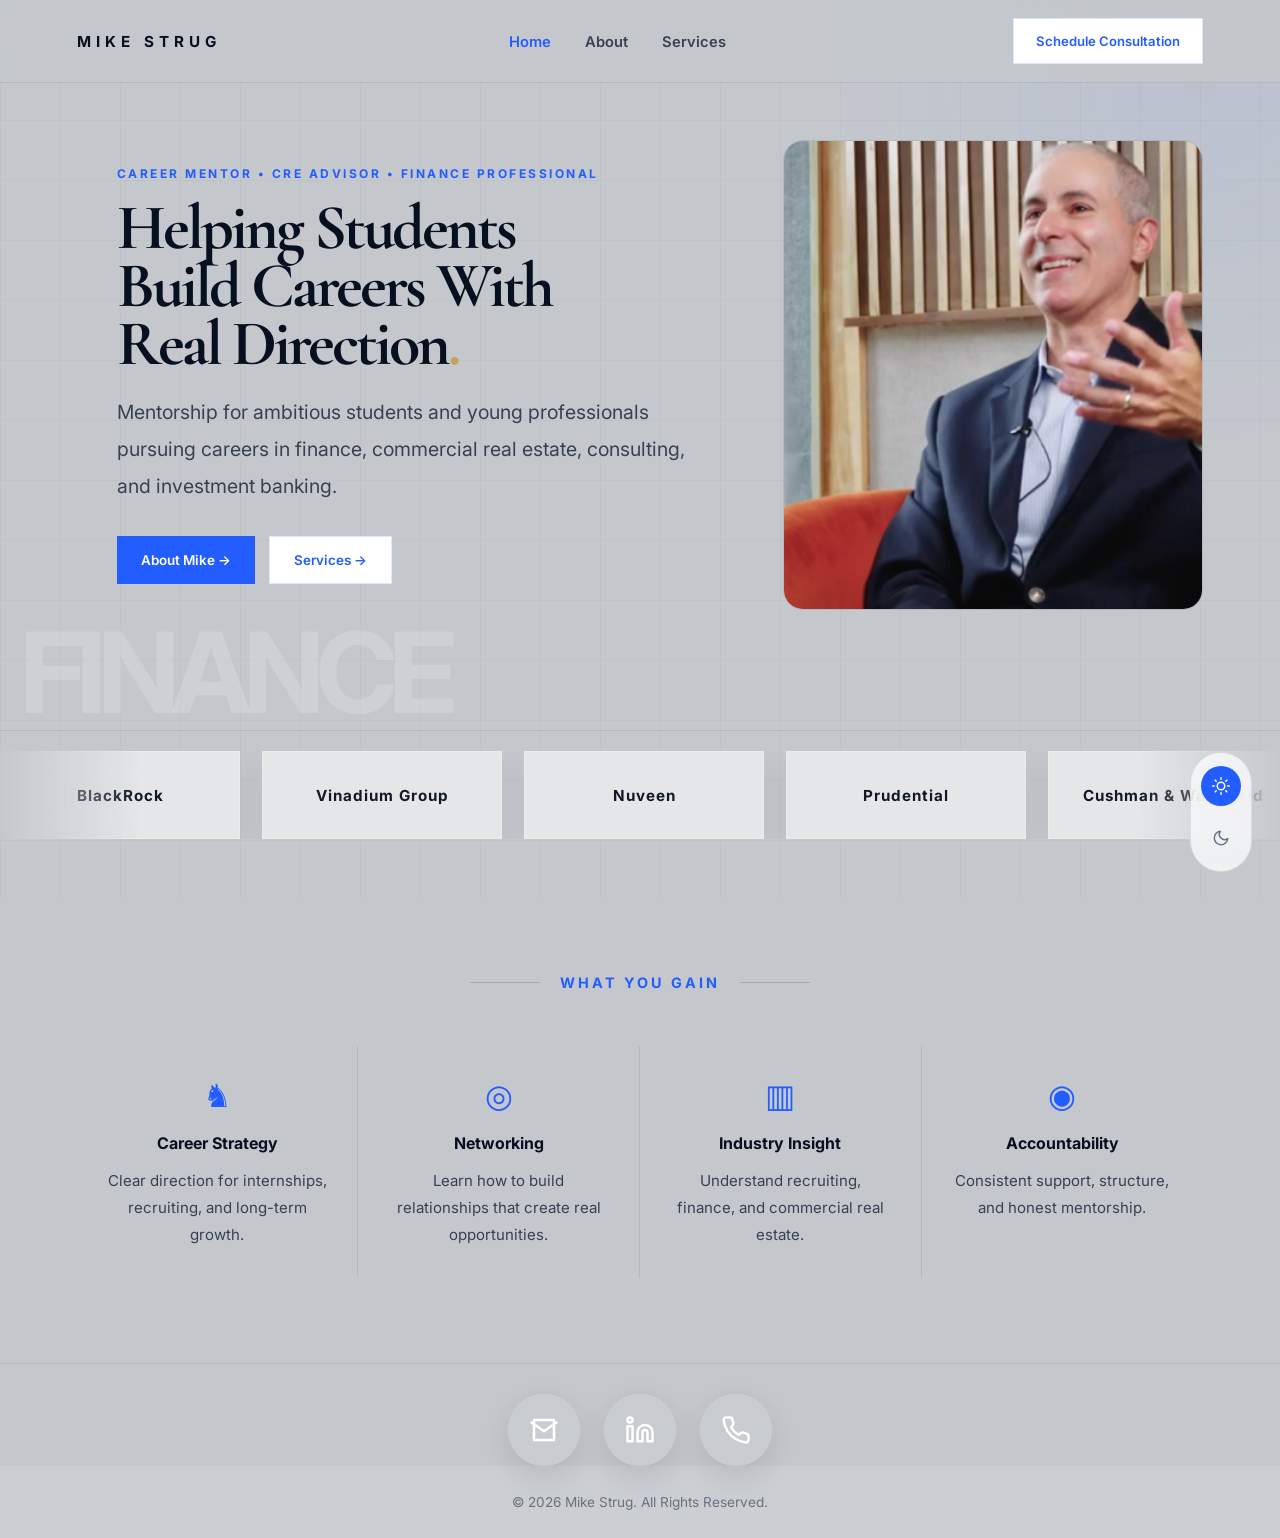
==== commit c1307ecc: "Add files via upload" ====
--- a/index.html
+++ b/index.html
@@ -26,10 +26,9 @@
 
 <nav>
 
-  <div class="logo">
+  <a href="index.html" class="logo">
   MIKE STRUG
-</div>
-
+</a>
   <ul>
 
     <li><a href="index.html" class="active-link">Home</a></li>
--- a/style.css
+++ b/style.css
@@ -1,3 +1,6 @@
+/* =========================================
+   GLOBAL
+========================================= */
 
 *{
   margin:0;
@@ -6,169 +9,264 @@
   min-width:0;
 }
 
-html,
+html{
+  scroll-behavior:smooth;
+  overflow-x:hidden;
+}
+
 body{
-  width:100%;
-  max-width:100%;
+  font-family:'Inter',sans-serif;
+  background:#C4C8CD;
+  color:#06101F;
   overflow-x:hidden;
-  scroll-behavior:smooth;
-}
-
-body{
-  font-family:Inter,sans-serif;
-  background:#f3f5f7;
-  color:#071326;
-}
+  max-width:100vw;
+  -webkit-font-smoothing:antialiased;
+  position:relative;
+}
+
+/* GRID BACKGROUND */
+body::before{
+  content:"";
+  position:fixed;
+  inset:0;
+  background-image:
+    linear-gradient(rgba(6,16,31,0.025) 1px, transparent 1px),
+    linear-gradient(90deg, rgba(6,16,31,0.025) 1px, transparent 1px);
+  background-size:60px 60px;
+  pointer-events:none;
+  z-index:-1;
+}
+
+/* AMBIENT GLOW */
+body::after{
+  content:"";
+  position:fixed;
+  width:600px;
+  height:600px;
+  background:radial-gradient(circle, rgba(36,93,255,0.08), transparent 70%);
+  top:-220px;
+  right:-220px;
+  filter:blur(80px);
+  z-index:-2;
+  animation:ambientMove 14s ease-in-out infinite;
+}
+
+@keyframes ambientMove{
+  0%{ transform:translate(0px,0px); }
+  50%{ transform:translate(-40px,30px); }
+  100%{ transform:translate(0px,0px); }
+}
+
+a{ text-decoration:none; }
 
 img{
   max-width:100%;
   display:block;
 }
 
-section{
-  padding:42px 18px;
-}
-
-p{
-  color:#5b6472;
-}
-
 
 /* =========================================
    NAVBAR
 ========================================= */
 
 nav{
+  width:100%;
+  padding:18px 6%;
+  display:flex;
+  justify-content:space-between;
+  align-items:center;
   position:fixed;
   top:0;
-  left:0;
-  width:100%;
-  padding:18px 6%;
-  display:flex;
-  justify-content:space-between;
-  align-items:center;
   z-index:1000;
-  background:rgba(255,255,255,0.88);
-  backdrop-filter:blur(18px);
-  border-bottom:1px solid rgba(0,0,0,0.05);
+  background:rgba(196,200,205,0.92);
+  backdrop-filter:blur(14px);
+  border-bottom:1px solid rgba(6,16,31,0.08);
 }
 
 .logo{
-  font-size:0.75rem;
-  letter-spacing:3px;
-  font-weight:700;
+  font-size:0.95rem;
+  letter-spacing:5px;
+  font-weight:700;
+  color:#06101F;
 }
 
 nav ul{
   display:flex;
-  gap:28px;
+  gap:34px;
   list-style:none;
 }
 
 nav ul li a{
-  text-decoration:none;
-  color:#071326;
+  color:#374151;
   font-size:0.92rem;
-  font-weight:500;
-}
-
-.active-link{
-  color:#2f5cff;
-}
+  font-weight:600;
+  transition:0.3s ease;
+}
+
+nav ul li a:hover,
+.active-link{ color:#245DFF; }
 
 .nav-btn{
-  padding:12px 18px;
-  border-radius:10px;
-  background:#2f5cff;
+  border:1px solid rgba(36,93,255,0.16);
+  color:#245DFF;
+  padding:14px 22px;
+  font-size:0.82rem;
+  font-weight:600;
+  background:white;
+  transition:0.3s ease;
+}
+
+.nav-btn:hover{
+  background:#245DFF;
   color:white;
-  text-decoration:none;
-  font-size:0.88rem;
-  font-weight:600;
-}
-
-
-/* =========================================
-   HERO
-========================================= */
-
-.hero,
-.about-hero,
-.services-hero{
-  min-height:75vh;
-  display:grid;
-  align-items:center;
-  padding-top:110px;
-  position:relative;
-}
-
-.hero{
-  grid-template-columns:1.1fr 0.9fr;
-  gap:50px;
-}
-
-.hero-content{
-  max-width:650px;
-}
-
-.hero-label,
-.hero-tag{
-  font-size:0.8rem;
-  letter-spacing:2px;
-  text-transform:uppercase;
-  color:#2f5cff;
-  margin-bottom:20px;
-}
-
-.hero h1,
-.about-hero h1,
-.services-left h1{
-  font-size:clamp(3.8rem,5vw,5.8rem);
-  line-height:0.92;
-  letter-spacing:-3px;
-  margin-bottom:24px;
-}
-
-.hero-description,
-.about-intro,
-.services-description{
-  font-size:1rem;
-  line-height:1.8;
-  max-width:620px;
-}
+}
+
+.nav-scrolled{
+  padding:14px 6%;
+  background:rgba(196,200,205,0.72);
+  backdrop-filter:blur(22px);
+  box-shadow:0 10px 30px rgba(0,0,0,0.06);
+}
+
+.dark-mode .nav-scrolled{
+  background:rgba(7,20,38,0.72);
+}
+
+
+/* =========================================
+   BUTTONS
+========================================= */
 
 .hero-buttons{
   display:flex;
   gap:14px;
-  margin-top:30px;
   flex-wrap:wrap;
+  margin-top:16px;
 }
 
 .primary-btn,
 .secondary-btn{
-  padding:14px 20px;
-  border-radius:12px;
-  text-decoration:none;
+  padding:15px 24px;
+  font-size:0.84rem;
   font-weight:600;
-  font-size:0.9rem;
-}
-
-.primary-btn{
-  background:#2f5cff;
-  color:white;
-}
+  display:inline-flex;
+  align-items:center;
+  justify-content:center;
+  transition:0.3s ease;
+  position:relative;
+  overflow:hidden;
+  will-change:transform;
+}
+
+.primary-btn{ background:#245DFF; color:white; }
+.primary-btn:hover{ transform:translateY(-2px); }
 
 .secondary-btn{
   background:white;
-  border:1px solid rgba(0,0,0,0.08);
-  color:#071326;
+  color:#245DFF;
+  border:1px solid rgba(36,93,255,0.14);
+}
+
+.secondary-btn:hover{ background:rgba(36,93,255,0.05); }
+
+.primary-btn::before,
+.secondary-btn::before,
+.nav-btn::before,
+.contact-submit::before{
+  content:"";
+  position:absolute;
+  inset:0;
+  background:linear-gradient(120deg, transparent, rgba(255,255,255,0.28), transparent);
+  transform:translateX(-120%);
+  transition:0.7s ease;
+}
+
+.primary-btn:hover::before,
+.secondary-btn:hover::before,
+.nav-btn:hover::before,
+.contact-submit:hover::before{ transform:translateX(120%); }
+
+.primary-btn:hover,
+.secondary-btn:hover,
+.nav-btn:hover,
+.contact-submit:hover{
+  box-shadow:0 14px 40px rgba(36,93,255,0.22);
+  transform:translateY(-3px);
+}
+
+
+/* =========================================
+   HOME HERO
+========================================= */
+
+.hero{
+  display:grid;
+  grid-template-columns:1fr 0.9fr;
+  align-items:center;
+  gap:45px;
+  padding:140px 6% 120px;
+  border-bottom:1px solid rgba(6,16,31,0.08);
+  position:relative;
+}
+
+.hero::after{
+  content:"FINANCE";
+  position:absolute;
+  bottom:-10px;
+  left:20px;
+  font-size:7rem;
+  font-weight:700;
+  letter-spacing:-8px;
+  color:rgba(255,255,255,0.16);
+}
+
+.hero-content{
+  max-width:760px;
+  width:100%;
+  margin-left:40px;
+  position:relative;
+  z-index:2;
+}
+
+.hero-label{
+  color:#245DFF;
+  letter-spacing:2.5px;
+  font-size:0.75rem;
+  font-weight:700;
+  margin-bottom:18px;
+  white-space:nowrap;
+}
+
+.hero h1{
+  font-family:'Cormorant Garamond',serif;
+  font-size:clamp(3.2rem, 5vw, 7.2rem);
+  line-height:0.9;
+  letter-spacing:-3px;
+  margin-bottom:22px;
+  color:#06101F;
+}
+
+.hero h1 span{ color:#C7A15A; }
+
+.hero-description{
+  color:#374151;
+  line-height:1.9;
+  font-size:1.22rem;
+  max-width:680px;
+  margin-bottom:30px;
 }
 
 .hero-image{
-  width:100%;
-  height:520px;
-  border-radius:28px;
+  height:470px;
+  max-width:420px;
+  margin-left:auto;
   overflow:hidden;
-}
+  border-radius:20px;
+  border:1px solid rgba(6,16,31,0.08);
+  transition:transform 0.25s ease-out, box-shadow 0.4s ease;
+}
+
+.hero-image:hover{ box-shadow:0 30px 80px rgba(0,0,0,0.16); }
 
 .hero-image img{
   width:100%;
@@ -182,284 +280,852 @@
 ========================================= */
 
 .company-carousel-section{
+  width:100%;
   overflow:hidden;
-  padding:20px 0;
-  background:#071326;
+  padding:20px 0 50px;
+  position:relative;
 }
 
 .company-carousel{
   width:100%;
   overflow:hidden;
+  position:relative;
 }
 
 .company-slide-track{
   display:flex;
-  gap:18px;
+  align-items:center;
+  gap:22px;
   width:max-content;
-  animation:scrollCompanies 28s linear infinite;
+  animation:scrollCompanies 32s linear infinite;
 }
 
 .company-pill{
-  background:#10213f;
+  min-width:240px;
+  height:88px;
+  padding:0 34px;
+  display:flex;
+  align-items:center;
+  justify-content:center;
+  background:rgba(255,255,255,0.55);
+  border:1px solid rgba(255,255,255,0.22);
+  backdrop-filter:blur(14px);
+  font-size:0.95rem;
+  font-weight:700;
+  letter-spacing:1px;
+  white-space:nowrap;
+  color:#111827;
+  box-shadow:0 10px 30px rgba(0,0,0,0.06);
+  transition:0.35s ease;
+}
+
+.company-pill:hover{
+  transform:translateY(-4px);
+  background:#245DFF;
   color:white;
-  padding:14px 20px;
-  border-radius:12px;
-  white-space:nowrap;
-  font-size:0.88rem;
+  box-shadow:0 16px 35px rgba(36,93,255,0.28);
 }
 
 @keyframes scrollCompanies{
-
-  from{
-    transform:translateX(0);
-  }
-
-  to{
-    transform:translateX(-50%);
-  }
-
-}
-
-
-/* =========================================
-   ABOUT
-========================================= */
+  0%{ transform:translateX(0); }
+  100%{ transform:translateX(-50%); }
+}
+
+.company-carousel::before,
+.company-carousel::after{
+  content:"";
+  position:absolute;
+  top:0;
+  width:140px;
+  height:100%;
+  z-index:5;
+  pointer-events:none;
+}
+
+.company-carousel::before{
+  left:0;
+  background:linear-gradient(to right, #C4C8CD, transparent);
+}
+
+.company-carousel::after{
+  right:0;
+  background:linear-gradient(to left, #C4C8CD, transparent);
+}
+
+
+/* =========================================
+   GAIN SECTION
+========================================= */
+
+.gain-section{
+  padding:85px 6%;
+  border-bottom:1px solid rgba(6,16,31,0.08);
+}
+
+.gain-title{
+  display:flex;
+  align-items:center;
+  justify-content:center;
+  gap:20px;
+  margin-bottom:55px;
+}
+
+.line{
+  width:70px;
+  height:1px;
+  background:rgba(6,16,31,0.16);
+}
+
+.gain-title h2{
+  color:#245DFF;
+  letter-spacing:3px;
+  font-size:0.9rem;
+  font-weight:700;
+}
+
+.gain-grid{
+  display:grid;
+  grid-template-columns:repeat(4,1fr);
+}
+
+.gain-card{
+  padding:30px;
+  text-align:center;
+  border-right:1px solid rgba(6,16,31,0.08);
+  transition:transform 0.45s ease, box-shadow 0.45s ease, border 0.45s ease;
+}
+
+.gain-card:last-child{ border-right:none; }
+
+.gain-card:hover{
+  transform:translateY(-10px);
+  background:rgba(255,255,255,0.16);
+  box-shadow:0 20px 60px rgba(0,0,0,0.10);
+  border:1px solid rgba(36,93,255,0.18);
+}
+
+.gain-icon{
+  color:#245DFF;
+  font-size:2rem;
+  margin-bottom:18px;
+}
+
+.gain-card h3{
+  margin-bottom:14px;
+  font-size:1rem;
+  color:#06101F;
+}
+
+.gain-card p{
+  color:#374151;
+  line-height:1.8;
+  font-size:0.94rem;
+}
+
+
+/* =========================================
+   ABOUT PAGE
+========================================= */
+
+.about-hero{
+  padding:140px 6% 70px;
+  border-bottom:1px solid rgba(6,16,31,0.08);
+  position:relative;
+}
+
+.about-hero::before{
+  content:"MENTORSHIP";
+  position:absolute;
+  top:30px;
+  right:-20px;
+  font-size:7rem;
+  font-weight:700;
+  letter-spacing:-8px;
+  color:rgba(255,255,255,0.14);
+}
+
+.about-mini{
+  color:#245DFF;
+  letter-spacing:4px;
+  font-size:0.75rem;
+  font-weight:700;
+  margin-bottom:22px;
+}
+
+.about-hero h1{
+  font-family:'Cormorant Garamond',serif;
+  font-size:6rem;
+  line-height:0.88;
+  margin-bottom:28px;
+  color:#06101F;
+}
+
+.about-hero h1 span{ color:#C7A15A; }
+
+.about-line{
+  width:100%;
+  height:1px;
+  background:rgba(6,16,31,0.14);
+  margin-bottom:28px;
+}
+
+.about-intro{
+  max-width:980px;
+  color:#374151;
+  line-height:2;
+  font-size:1rem;
+}
 
 .about-row{
   display:grid;
-  grid-template-columns:0.8fr 1.2fr;
-  gap:60px;
-  align-items:start;
+  grid-template-columns:0.7fr 1.3fr;
+  gap:70px;
+  padding:100px 6%;
+  border-bottom:1px solid rgba(6,16,31,0.10);
+  position:relative;
+}
+
+.about-row::before{
+  content:"";
+  position:absolute;
+  left:60px;
+  top:0;
+  width:1px;
+  height:100%;
+  background:rgba(6,16,31,0.06);
 }
 
 .about-left{
   position:sticky;
   top:120px;
+  height:fit-content;
+}
+
+.section-number{
+  color:#245DFF;
+  font-size:0.8rem;
+  margin-bottom:18px;
+  letter-spacing:2px;
+  font-weight:700;
+}
+
+.about-left h2{
+  font-family:'Cormorant Garamond',serif;
+  font-size:3rem;
+  line-height:0.95;
+  margin-bottom:18px;
+  font-weight:700;
+  color:#06101F;
+}
+
+.about-left span{
+  color:#6B7280;
+  letter-spacing:3px;
+  font-size:0.74rem;
+}
+
+.about-right{
+  display:flex;
+  flex-direction:column;
+  gap:26px;
 }
 
 .about-right p{
+  color:#374151;
+  line-height:2;
   font-size:1rem;
+  font-weight:600;
+}
+
+
+/* =========================================
+   METRICS
+========================================= */
+
+.metrics-section{
+  padding:100px 6%;
+  border-bottom:1px solid rgba(6,16,31,0.10);
+  position:relative;
+}
+
+.metrics-section::before{
+  content:"";
+  position:absolute;
+  left:60px;
+  top:0;
+  width:1px;
+  height:100%;
+  background:rgba(6,16,31,0.06);
+}
+
+.metrics-header{
+  display:flex;
+  align-items:center;
+  gap:18px;
+  margin-bottom:50px;
+}
+
+.metrics-header h2{
+  color:#245DFF;
+  letter-spacing:3px;
+  font-size:0.9rem;
+  font-weight:700;
+}
+
+.metrics-grid{
+  display:grid;
+  grid-template-columns:repeat(2,1fr);
+  gap:22px;
+}
+
+.metric-card{
+  background:rgba(255,255,255,0.22);
+  border:1px solid rgba(6,16,31,0.08);
+  padding:38px;
+  backdrop-filter:blur(14px);
+  box-shadow:0 10px 30px rgba(0,0,0,0.04);
+  transition:transform 0.45s ease, box-shadow 0.45s ease, border 0.45s ease;
+  position:relative;
+}
+
+.metric-card:hover{
+  transform:translateY(-10px);
+  border:1px solid rgba(36,93,255,0.24);
+  box-shadow:0 22px 50px rgba(0,0,0,0.08);
+}
+
+.metric-top{
+  display:flex;
+  align-items:center;
+  gap:12px;
+  margin-bottom:28px;
+}
+
+.metric-icon{
+  width:42px;
+  height:42px;
+  border-radius:12px;
+  background:rgba(36,93,255,0.08);
+  display:flex;
+  align-items:center;
+  justify-content:center;
+  color:#245DFF;
+  font-size:1rem;
+}
+
+.metric-card h3{
+  font-family:'Cormorant Garamond',serif;
+  font-size:5rem;
+  line-height:0.85;
+  letter-spacing:-3px;
+  color:#06101F;
+  margin-bottom:14px;
+}
+
+.metric-card h4{
+  font-size:1.1rem;
+  margin-bottom:14px;
+  color:#06101F;
+  font-weight:700;
+}
+
+.metric-card p{
+  color:#374151;
   line-height:1.9;
+  font-size:0.95rem;
+}
+
+
+/* =========================================
+   SERVICES HERO
+========================================= */
+
+.services-hero{
+  display:flex;
+  justify-content:center;
+  align-items:center;
+  text-align:center;
+  padding:115px 6% 40px;
+}
+
+.full-services-hero{
+  max-width:920px;
+  display:flex;
+  flex-direction:column;
+  align-items:center;
+}
+
+.services-mini{
+  color:#245DFF;
+  letter-spacing:3px;
+  font-size:0.75rem;
+  font-weight:700;
+  margin-bottom:14px;
+}
+
+.services-left h1{
+  font-family:'Cormorant Garamond',serif;
+  font-size:5rem;
+  line-height:0.92;
+  margin-bottom:18px;
+  color:#06101F;
+}
+
+.services-left h1 span{ color:#C7A15A; }
+
+.services-divider{
+  width:100%;
+  height:1px;
+  background:rgba(6,16,31,0.14);
+  margin-bottom:20px;
+}
+
+.services-description{
+  max-width:680px;
+  line-height:1.8;
   margin-bottom:24px;
-}
-
-
-/* =========================================
-   GAIN / METRICS / PROCESS
-========================================= */
-
-.gain-grid,
-.metrics-grid,
+  color:#374151;
+}
+
+
+/* =========================================
+   PROCESS SECTION
+========================================= */
+
+.process-section{
+  padding:75px 6%;
+  background:#071426;
+  position:relative;
+  overflow:hidden;
+}
+
+.process-section::before{
+  content:"PROCESS";
+  position:absolute;
+  top:20px;
+  right:20px;
+  font-size:7rem;
+  font-weight:700;
+  letter-spacing:-6px;
+  color:rgba(255,255,255,0.04);
+}
+
+.process-heading{
+  margin-bottom:45px;
+  max-width:700px;
+  position:relative;
+  z-index:2;
+}
+
+.process-heading p{
+  color:#245DFF;
+  letter-spacing:3px;
+  font-size:0.78rem;
+  font-weight:700;
+  margin-bottom:16px;
+}
+
+.process-heading h2{
+  font-family:'Cormorant Garamond',serif;
+  font-size:4.2rem;
+  line-height:0.95;
+  color:white;
+}
+
 .process-grid{
   display:grid;
-  grid-template-columns:repeat(3,1fr);
-  gap:20px;
-}
-
-.gain-card,
-.metric-card,
+  grid-template-columns:repeat(4,1fr);
+  gap:30px;
+}
+
 .process-card{
-  background:white;
-  padding:28px;
-  border-radius:22px;
-  border:1px solid rgba(0,0,0,0.05);
-}
-
-.gain-icon{
-  font-size:1.4rem;
+  border-top:1px solid rgba(255,255,255,0.10);
+  padding-top:24px;
+  position:relative;
+  transition:transform 0.45s ease, box-shadow 0.45s ease, border 0.45s ease;
+}
+
+.process-card::after{
+  content:"";
+  position:absolute;
+  left:0;
+  bottom:-8px;
+  width:0%;
+  height:2px;
+  background:#245DFF;
+  transition:0.45s ease;
+}
+
+.process-card:hover::after{ width:100%; }
+
+.process-card:hover{
+  transform:translateY(-10px);
+  box-shadow:0 20px 60px rgba(0,0,0,0.10);
+}
+
+.process-card span{
+  font-size:3rem;
+  color:rgba(255,255,255,0.42);
   margin-bottom:16px;
-}
-
-.gain-card h3,
+  display:block;
+  font-family:'Cormorant Garamond',serif;
+}
+
 .process-card h3{
+  color:white;
   margin-bottom:12px;
 }
 
-.metric-card h3{
-  font-size:3.6rem;
-  margin-bottom:10px;
-}
-
-.metric-card p,
-.gain-card p,
 .process-card p{
-  line-height:1.7;
-}
-
-
-/* =========================================
-   PROCESS
-========================================= */
-
-.process-section{
-  background:#04142d;
-  color:white;
-}
-
-.process-card{
-  background:#071d40;
-}
-
-.process-card p{
-  color:#c7d0de;
-}
-
-
-/* =========================================
-   CONTACT
+  color:#94A3B8;
+  line-height:1.8;
+}
+
+
+/* =========================================
+   CONTACT SECTION
 ========================================= */
 
 .contact-section{
+  padding:80px 6%;
+  background:#081B31;
+  position:relative;
   overflow:hidden;
+}
+
+.contact-section::before{
+  content:"CONTACT";
+  position:absolute;
+  bottom:-20px;
+  right:20px;
+  font-size:7rem;
+  font-weight:700;
+  letter-spacing:-8px;
+  color:rgba(255,255,255,0.04);
 }
 
 .contact-container{
   display:grid;
-  grid-template-columns:1fr 1fr 0.8fr;
-  gap:26px;
-  align-items:center;
+  grid-template-columns:0.75fr 1fr 0.9fr;
+  gap:34px;
+  align-items:center;
+  max-width:1500px;
+  margin:auto;
+  position:relative;
+  z-index:2;
+}
+
+.contact-phone{ order:1; }
+.contact-form-panel{ order:2; }
+.contact-left-panel{ order:3; margin-left:auto; text-align:left; }
+
+.contact-left-panel{ max-width:420px; }
+
+.contact-mini{
+  color:#245DFF;
+  letter-spacing:3px;
+  font-size:0.75rem;
+  font-weight:700;
+  margin-bottom:18px;
 }
 
 .contact-left-panel h2{
-  font-size:3.5rem;
-  line-height:0.95;
+  font-family:'Cormorant Garamond',serif;
+  font-size:4.3rem;
+  line-height:0.92;
+  color:white;
   margin-bottom:22px;
 }
 
+.contact-left-panel h2 span{ color:#C7A15A; }
+
+.contact-line{
+  width:100%;
+  height:1px;
+  background:rgba(255,255,255,0.10);
+  margin-bottom:22px;
+}
+
 .contact-description{
-  line-height:1.8;
+  color:#94A3B8;
+  line-height:1.9;
+  font-size:0.98rem;
 }
 
 .contact-form-panel{
-  background:#071326;
-  padding:24px;
-  border-radius:22px;
+  background:rgba(255,255,255,0.04);
+  border:1px solid rgba(255,255,255,0.08);
+  padding:34px;
+  backdrop-filter:blur(18px);
 }
 
 .form-row{
   display:grid;
   grid-template-columns:1fr 1fr;
-  gap:12px;
+  gap:16px;
 }
 
 .form-group{
-  margin-bottom:12px;
+  display:flex;
+  flex-direction:column;
+  margin-bottom:20px;
+}
+
+.form-group label{
+  color:white;
+  font-size:0.82rem;
+  margin-bottom:10px;
+  font-weight:600;
 }
 
 .form-group input,
 .form-group textarea{
-  width:100%;
-  padding:14px;
-  border:none;
-  border-radius:12px;
-  background:#10213f;
+  background:rgba(255,255,255,0.06);
+  border:1px solid rgba(255,255,255,0.06);
+  padding:15px;
   color:white;
+  outline:none;
+  transition:0.3s ease;
 }
 
 .form-group textarea{
-  min-height:120px;
+  min-height:150px;
   resize:none;
+}
+
+.form-group input:focus,
+.form-group textarea:focus{
+  border:1px solid rgba(36,93,255,0.4);
 }
 
 .contact-submit{
   width:100%;
-  padding:15px;
+  padding:17px;
   border:none;
-  border-radius:12px;
-  background:#2f5cff;
+  background:#245DFF;
   color:white;
   font-weight:700;
-}
-
-
-/* =========================================
-   PHONE MOCKUP
+  cursor:pointer;
+  transition:0.3s ease;
+  position:relative;
+  overflow:hidden;
+}
+
+.contact-submit:hover{ background:#1E4ED8; }
+
+
+/* =========================================
+   CONTACT ICONS
+========================================= */
+
+.contact-icons{
+  width:100%;
+  display:flex;
+  flex-direction:row;
+  justify-content:center;
+  align-items:center;
+  gap:24px;
+  margin-top:30px;
+}
+
+.contact-icon{
+  width:72px;
+  height:72px;
+  min-width:72px;
+  border-radius:50%;
+  display:flex;
+  align-items:center;
+  justify-content:center;
+  background:rgba(255,255,255,0.08);
+  border:1px solid rgba(255,255,255,0.08);
+  color:white;
+  transition:0.4s ease;
+  backdrop-filter:blur(18px);
+  box-shadow:0 10px 30px rgba(0,0,0,0.10);
+}
+
+.contact-icon svg{
+  width:30px;
+  height:30px;
+}
+
+.contact-icon:hover{
+  transform:translateY(-6px) scale(1.06);
+  background:#245DFF;
+  border:1px solid rgba(36,93,255,0.35);
+  box-shadow:0 18px 40px rgba(36,93,255,0.32);
+}
+
+
+/* =========================================
+   PHONE
 ========================================= */
 
 .contact-phone{
   display:flex;
+  justify-content:flex-end;
+  align-items:center;
+}
+
+.phone-wrapper{
+  position:relative;
+  display:flex;
   justify-content:center;
-}
-
-.phone-frame{
-  width:240px;
-  height:500px;
-  background:#f5f5f5;
-  border-radius:34px;
-  padding:14px;
-  position:relative;
-  box-shadow:0 20px 60px rgba(0,0,0,0.18);
-}
-
-.phone-frame::before{
+  align-items:center;
+  transform:scale(0.88);
+  transform-origin:center;
+}
+
+.phone-wrapper::before{
   content:"";
   position:absolute;
-  top:12px;
+  width:320px;
+  height:320px;
+  background:radial-gradient(circle, rgba(36,93,255,0.22) 0%, rgba(199,161,90,0.08) 40%, transparent 72%);
+  bottom:-110px;
+  filter:blur(80px);
+  animation:pulseGlow 7s ease-in-out infinite;
+}
+
+@keyframes pulseGlow{
+  0%{ opacity:0.5; transform:scale(1); }
+  50%{ opacity:0.85; transform:scale(1.08); }
+  100%{ opacity:0.5; transform:scale(1); }
+}
+
+.phone-frame{
+  width:330px;
+  height:670px;
+  background:#EEF1F4;
+  border-radius:42px;
+  padding:14px;
+  overflow:hidden;
+  position:relative;
+  border:1px solid rgba(6,16,31,0.08);
+  box-shadow:0 30px 60px rgba(0,0,0,0.12);
+}
+
+.dynamic-island{
+  position:absolute;
+  top:10px;
   left:50%;
   transform:translateX(-50%);
-  width:90px;
-  height:18px;
-  border-radius:30px;
-  background:#111;
+  width:120px;
+  height:28px;
+  background:#111827;
+  border-radius:16px;
 }
 
 .phone-screen{
   width:100%;
   height:100%;
+  background:#F8FAFC;
+  border-radius:30px;
+  padding:26px 22px;
+}
+
+.pricing-header{
+  margin-bottom:22px;
+}
+
+.pricing-header p{
+  color:#245DFF;
+  font-size:0.72rem;
+  letter-spacing:2px;
+  font-weight:700;
+  margin-bottom:8px;
+}
+
+.pricing-header h3{
+  font-size:1.5rem;
+  color:#06101F;
+}
+
+.pricing-card{
   background:white;
   border-radius:24px;
-  padding:16px 14px;
-  overflow:hidden;
-}
-
-.pricing-header{
-  margin-top:18px;
-  margin-bottom:14px;
-}
-
-.pricing-card{
-  background:#f4f6fb;
-  padding:12px;
-  border-radius:18px;
+  padding:22px;
+  margin-bottom:16px;
+  box-shadow:0 10px 30px rgba(0,0,0,0.05);
+  transition:transform 0.45s ease, box-shadow 0.45s ease, border 0.45s ease;
+}
+
+.pricing-card:hover{
+  transform:translateY(-10px);
+  box-shadow:0 20px 60px rgba(0,0,0,0.10);
+  border:1px solid rgba(36,93,255,0.18);
+}
+
+.plan-tag{
+  color:#245DFF;
+  font-size:0.7rem;
+  letter-spacing:2px;
+  font-weight:700;
+  display:block;
   margin-bottom:10px;
 }
 
+.pricing-card h4{
+  margin-bottom:12px;
+  color:#06101F;
+}
+
 .pricing-card h2{
-  font-size:1.3rem;
-  margin-bottom:8px;
-}
-
-.pricing-card ul{
-  padding-left:18px;
-}
-
-.pricing-card li{
-  font-size:0.72rem;
-  margin-bottom:5px;
-}
-
-
-/* =========================================
-   CONTACT ICONS
-========================================= */
-
-.contact-icons{
-  display:flex;
-  justify-content:center;
-  gap:16px;
-  margin-top:20px;
-}
-
-.contact-icons a{
-  width:54px;
-  height:54px;
-  border-radius:50%;
-  display:flex;
-  align-items:center;
-  justify-content:center;
-  background:#071326;
-  color:white;
-  text-decoration:none;
+  font-size:2.2rem;
+  margin-bottom:16px;
+  color:#06101F;
+}
+
+.pricing-card h2 span{
+  font-size:0.9rem;
+  color:#64748B;
+}
+
+.pricing-card ul{ list-style:none; }
+
+.pricing-card ul li{
+  margin-bottom:10px;
+  color:#374151;
+  font-size:0.92rem;
+}
+
+
+/* =========================================
+   SCROLL REVEALS
+========================================= */
+
+.hero,
+.gain-card,
+.process-card,
+.metric-card,
+.about-row,
+.contact-container,
+.pricing-card,
+.services-hero{
+  opacity:0;
+  transform:translateY(60px);
+  transition:opacity 1s ease, transform 1s ease;
+}
+
+.show-reveal{
+  opacity:1 !important;
+  transform:translateY(0px) !important;
+}
+
+
+/* =========================================
+   FOOTER
+========================================= */
+
+footer{
+  padding:28px;
+  text-align:center;
+  background:rgba(255,255,255,0.12);
+}
+
+footer p{
+  color:#6B7280;
+  font-size:0.85rem;
 }
 
 
@@ -469,52 +1135,165 @@
 
 .theme-toggle{
   position:fixed;
-  bottom:16px;
-  right:16px;
-  width:50px;
-  height:50px;
+  right:28px;
+  bottom:28px;
+  width:62px;
+  height:120px;
+  background:rgba(255,255,255,0.72);
+  backdrop-filter:blur(18px);
+  border:1px solid rgba(6,16,31,0.10);
+  border-radius:999px;
+  display:flex;
+  flex-direction:column;
+  align-items:center;
+  justify-content:space-evenly;
+  z-index:9999;
+  cursor:pointer;
+  transition:0.3s ease;
+}
+
+.theme-icon{
+  width:40px;
+  height:40px;
   border-radius:50%;
-  background:#2f5cff;
+  display:flex;
+  align-items:center;
+  justify-content:center;
+  color:#64748B;
+}
+
+.sun-icon{ background:#245DFF; color:white; }
+
+.dark-mode .theme-toggle{ background:rgba(7,20,38,0.84); }
+.dark-mode .moon-icon{ background:#245DFF; color:white; }
+.dark-mode .sun-icon{ background:transparent; color:#94A3B8; }
+
+
+/* =========================================
+   DARK MODE
+========================================= */
+
+.dark-mode{
+  background:#071426;
   color:white;
-  display:flex;
-  align-items:center;
-  justify-content:center;
-  z-index:999;
-}
-
-
-/* =========================================
-   FOOTER
-========================================= */
-
-footer{
-  text-align:center;
-  padding:18px;
-  font-size:0.85rem;
-  color:#667084;
-}
-
-
-/* =========================================
-   DARK MODE
-========================================= */
-
-body.dark-mode{
-  background:#020817;
+}
+
+.dark-mode h1,
+.dark-mode h2,
+.dark-mode h3,
+.dark-mode h4,
+.dark-mode .logo{ color:white; }
+
+.dark-mode p,
+.dark-mode li,
+.dark-mode span,
+.dark-mode .hero-description,
+.dark-mode .services-description,
+.dark-mode .about-intro,
+.dark-mode .about-right p,
+.dark-mode .contact-description{ color:#D6DCE5; }
+
+.dark-mode nav{
+  background:rgba(7,20,38,0.92);
+  border-bottom:1px solid rgba(255,255,255,0.08);
+}
+
+.dark-mode nav ul li a{ color:#D6DCE5; }
+.dark-mode nav ul li a:hover,
+.dark-mode .active-link{ color:white; }
+
+.dark-mode .gain-card,
+.dark-mode .metric-card,
+.dark-mode .service-card{
+  background:rgba(255,255,255,0.03);
+  border:1px solid rgba(255,255,255,0.06);
+}
+
+.dark-mode .gain-card p,
+.dark-mode .metric-card p,
+.dark-mode .service-card p{ color:#C7D0DA; }
+
+.dark-mode .contact-form-panel,
+.dark-mode .gain-card,
+.dark-mode .pricing-card{
+  background:rgba(255,255,255,0.04);
+  backdrop-filter:blur(18px);
+  border:1px solid rgba(255,255,255,0.06);
+}
+
+.dark-mode .form-group input,
+.dark-mode .form-group textarea{
+  background:rgba(255,255,255,0.05);
   color:white;
 }
 
-body.dark-mode .gain-card,
-body.dark-mode .metric-card,
-body.dark-mode .process-card,
-body.dark-mode .contact-form-panel,
-body.dark-mode .phone-screen{
-  background:#071326;
-  color:white;
-}
-
-body.dark-mode p{
-  color:#c7cfdb;
+.dark-mode .phone-frame{ background:#0F172A; }
+.dark-mode .phone-screen{ background:#111827; }
+
+.dark-mode .pricing-header h3,
+.dark-mode .pricing-card h4,
+.dark-mode .pricing-card h2{ color:white; }
+
+.dark-mode .pricing-card{ background:#1E293B; }
+.dark-mode .pricing-card ul li{ color:#CBD5E1; }
+
+.dark-mode footer{
+  background:rgba(255,255,255,0.03);
+}
+
+.dark-mode footer p{ color:#CBD5E1; }
+
+.dark-mode .hero-description{ color:#CBD5E1; }
+
+.dark-mode .company-pill{
+  background:rgba(255,255,255,0.05);
+  border:1px solid rgba(255,255,255,0.08);
+  color:#E5E7EB;
+}
+
+.dark-mode .company-carousel::before{
+  background:linear-gradient(to right, #071426, transparent);
+}
+
+.dark-mode .company-carousel::after{
+  background:linear-gradient(to left, #071426, transparent);
+}
+
+
+/* =========================================
+   SMOOTH TRANSITIONS
+========================================= */
+
+*{
+  transition:background-color 0.35s ease, color 0.35s ease, border-color 0.35s ease;
+}
+
+
+/* =========================================
+   TABLET
+========================================= */
+
+@media(max-width:1100px){
+
+  .hero{ grid-template-columns:1fr; }
+  .gain-grid{ grid-template-columns:1fr 1fr; }
+  .process-grid{ grid-template-columns:1fr 1fr; }
+  .about-row{ grid-template-columns:1fr; }
+  .metrics-grid{ grid-template-columns:1fr; }
+
+  .contact-container{
+    grid-template-columns:1fr;
+  }
+
+  .contact-phone{
+    justify-content:center;
+    margin-top:40px;
+    order:3;
+  }
+
+  .contact-form-panel{ order:2; }
+  .contact-left-panel{ order:1; margin-left:0; }
+
 }
 
 
@@ -524,127 +1303,261 @@
 
 @media(max-width:768px){
 
+  html, body{
+    width:100%;
+    overflow-x:hidden;
+  }
+
+  /* NAV — keep it visible and compact */
+  nav{
+    padding:12px 5% !important;
+    justify-content:space-between;
+  }
+
+  .logo{
+    font-size:0.65rem !important;
+    letter-spacing:2px !important;
+  }
+
+  /* Show a condensed nav: hide the list but keep the CTA button */
+  nav ul{
+    display:none !important;
+  }
+
+  .nav-btn{
+    display:inline-flex !important;
+    padding:9px 14px !important;
+    font-size:0.74rem !important;
+  }
+
+  /* SECTIONS */
   section{
-    padding:36px 18px;
-  }
-
-  nav{
-    padding:14px 18px;
-  }
-
-  nav ul,
-  .nav-btn{
-    display:none;
-  }
-
-  .hero,
-  .about-hero,
-  .services-hero{
-    min-height:auto;
-    padding-top:95px;
-    padding-bottom:30px;
-    overflow:hidden;
-  }
-
+    padding-left:5% !important;
+    padding-right:5% !important;
+  }
+
+  /* HERO */
   .hero{
-    grid-template-columns:1fr;
-    gap:24px;
+    grid-template-columns:1fr !important;
+    gap:20px !important;
+    padding:90px 5% 40px !important;
+  }
+
+  .hero::after{ display:none; }
+
+  .hero-content{
+    margin-left:0 !important;
+    max-width:100% !important;
   }
 
   .hero h1,
   .about-hero h1,
   .services-left h1{
-    font-size:2.7rem;
-    line-height:0.95;
-    letter-spacing:-1.5px;
+    font-size:2.6rem !important;
+    line-height:1 !important;
+    letter-spacing:-1px !important;
   }
 
   .hero-description,
   .about-intro,
   .services-description{
-    font-size:0.95rem;
+    font-size:0.92rem !important;
+    line-height:1.7 !important;
   }
 
   .hero-image{
-    height:240px;
+    max-width:100% !important;
+    height:260px !important;
+    margin:auto !important;
   }
 
   .hero-buttons{
-    flex-direction:column;
+    gap:10px !important;
   }
 
   .primary-btn,
   .secondary-btn{
-    width:100%;
-    text-align:center;
+    padding:12px 18px !important;
+    font-size:0.78rem !important;
+  }
+
+  /* ABOUT */
+  .about-hero{
+    padding:100px 5% 40px !important;
+  }
+
+  .about-hero::before{ display:none; }
+
+  .about-hero h1{
+    font-size:3rem !important;
   }
 
   .about-row{
-    grid-template-columns:1fr;
-    gap:28px;
-  }
-
-  .contact-container{
-    display:flex;
-    flex-direction:column;
-    gap:28px;
-  }
+    grid-template-columns:1fr !important;
+    gap:24px !important;
+    padding:40px 5% !important;
+  }
+
+  .about-row::before{ display:none; }
 
   .about-left{
-    position:relative;
-    top:auto;
-  }
-
+    position:relative !important;
+    top:auto !important;
+  }
+
+  /* CARDS */
   .gain-grid,
   .metrics-grid,
   .process-grid{
-    grid-template-columns:1fr;
+    grid-template-columns:1fr !important;
+    gap:16px !important;
+  }
+
+  .gain-card{
+    border-right:none !important;
+    border-bottom:1px solid rgba(6,16,31,0.08);
   }
 
   .metric-card,
   .gain-card,
   .process-card{
-    padding:22px;
+    padding:20px !important;
   }
 
   .metric-card h3{
-    font-size:3rem;
+    font-size:3.2rem !important;
+  }
+
+  .metrics-section::before{ display:none; }
+
+  .metrics-section{
+    padding:40px 5% !important;
+  }
+
+  /* SERVICES */
+  .services-hero{
+    padding:100px 5% 30px !important;
+  }
+
+  .services-left h1{
+    font-size:2.6rem !important;
+  }
+
+  /* PROCESS */
+  .process-section::before{ display:none; }
+
+  .process-heading h2{
+    font-size:2.6rem !important;
+  }
+
+  /* CONTACT */
+  .contact-section{
+    padding:40px 5% 40px !important;
+    overflow:visible !important;
+  }
+
+  .contact-section::before{ display:none; }
+
+  .contact-container{
+    display:flex !important;
+    flex-direction:column !important;
+    gap:24px !important;
+  }
+
+  .contact-left-panel,
+  .contact-form-panel,
+  .contact-phone{
+    width:100% !important;
+    max-width:100% !important;
+    order:unset !important;
+    margin-left:0 !important;
   }
 
   .contact-left-panel h2{
-    font-size:2.1rem;
-    line-height:0.95;
+    font-size:2.2rem !important;
+    line-height:1 !important;
+  }
+
+  .contact-form-panel{
+    padding:16px !important;
   }
 
   .form-row{
-    grid-template-columns:1fr;
+    grid-template-columns:1fr !important;
+  }
+
+  .form-group input,
+  .form-group textarea{
+    padding:11px !important;
+  }
+
+  .contact-phone{
+    justify-content:center !important;
+  }
+
+  .phone-wrapper{
+    transform:none !important;
+    margin:0 auto !important;
   }
 
   .phone-frame{
-    width:190px;
-    height:390px;
+    width:220px !important;
+    height:450px !important;
+    border-radius:30px !important;
   }
 
   .phone-screen{
-    padding:10px;
+    padding:12px 10px !important;
+  }
+
+  .pricing-header h3{
+    font-size:1rem !important;
   }
 
   .pricing-card{
-    padding:8px;
+    padding:10px !important;
+    margin-bottom:8px !important;
+    border-radius:14px !important;
   }
 
   .pricing-card h2{
-    font-size:1rem;
+    font-size:1.2rem !important;
+    margin-bottom:6px !important;
   }
 
   .pricing-card li{
-    font-size:0.62rem;
-  }
-
+    font-size:0.68rem !important;
+    margin-bottom:4px !important;
+  }
+
+  /* CONTACT ICONS */
+  .contact-icon{
+    width:52px !important;
+    height:52px !important;
+    min-width:52px !important;
+  }
+
+  .contact-icon svg{
+    width:22px !important;
+    height:22px !important;
+  }
+
+  /* TOGGLE */
   .theme-toggle{
-    scale:0.7;
-    right:8px;
-    bottom:8px;
-  }
-
-}
+    width:48px !important;
+    height:96px !important;
+    right:10px !important;
+    bottom:10px !important;
+  }
+
+  .theme-icon{
+    width:32px !important;
+    height:32px !important;
+  }
+
+  footer{
+    padding:12px !important;
+  }
+
+}
+
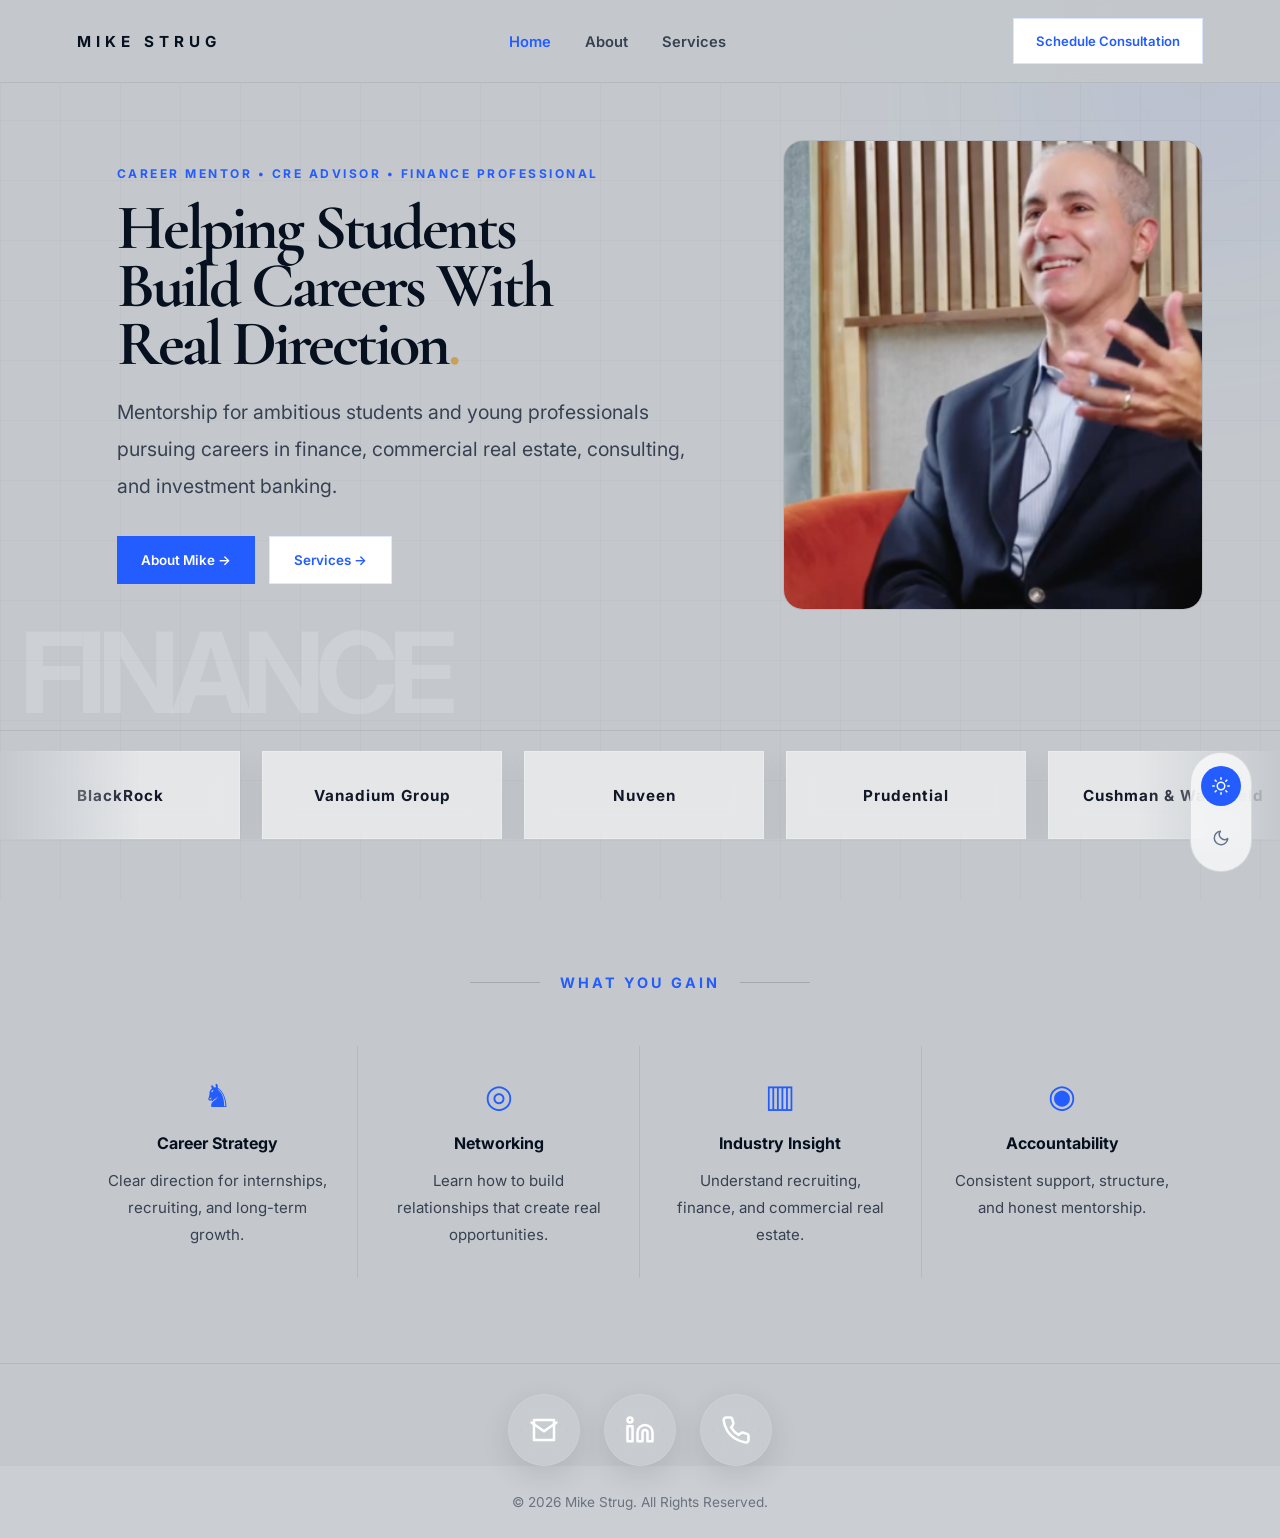
==== commit 713eaeb4: "updated site" ====
--- a/index.html
+++ b/index.html
@@ -108,7 +108,7 @@
     <div class="company-slide-track">
 
       <div class="company-pill">BlackRock</div>
-      <div class="company-pill">Vinadium Group</div>
+      <div class="company-pill">Vanadium Group</div>
       <div class="company-pill">Nuveen</div>
       <div class="company-pill">Prudential</div>
       <div class="company-pill">Cushman & Wakefield</div>
@@ -119,7 +119,7 @@
       <!-- DUPLICATE -->
 
       <div class="company-pill">BlackRock</div>
-      <div class="company-pill">Vinadium Group</div>
+      <div class="company-pill">Vanadium Group</div>
       <div class="company-pill">Nuveen</div>
       <div class="company-pill">Prudential</div>
       <div class="company-pill">Cushman & Wakefield</div>
